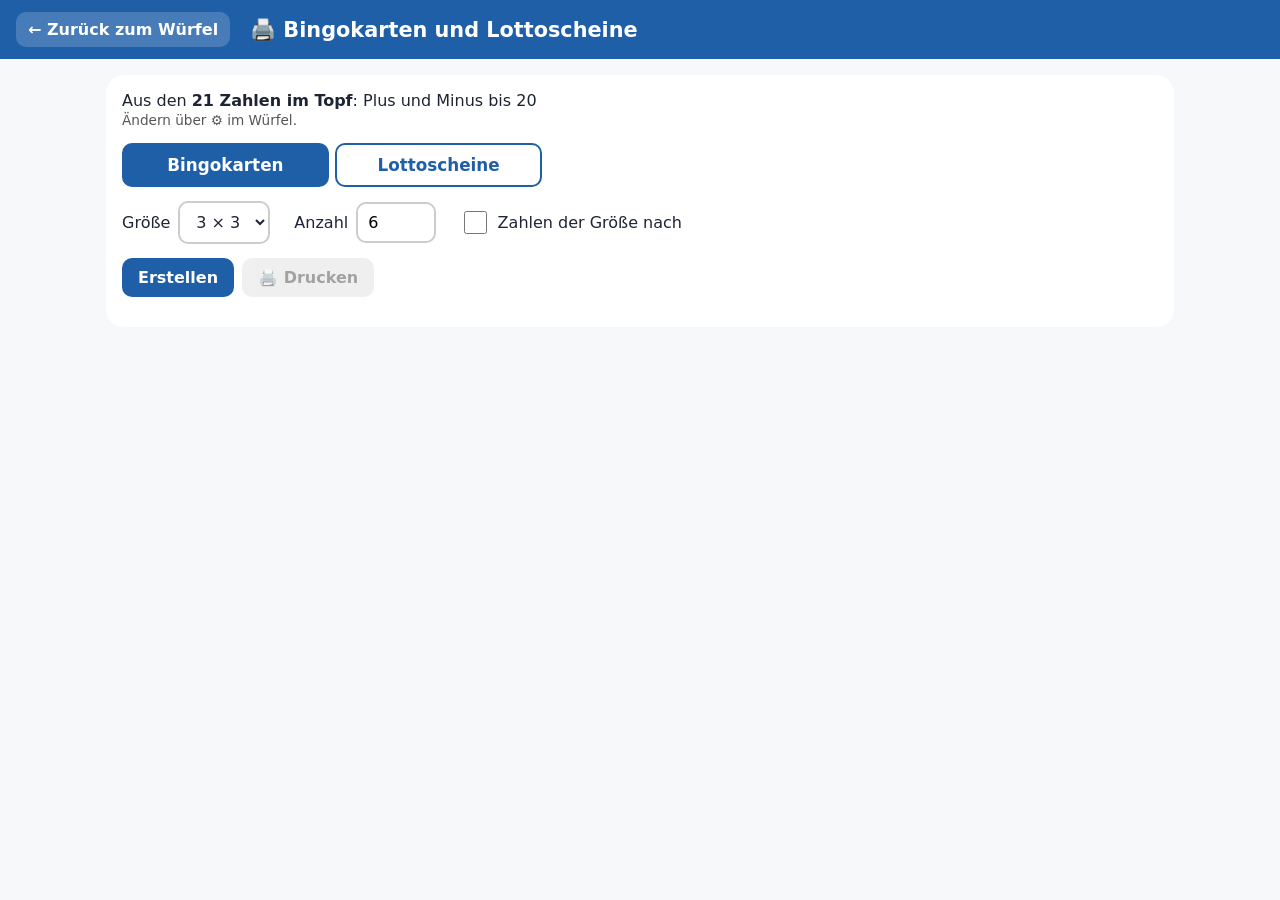
==== druck.html @ 402330cf "Vollbild nur über Knöpfe (auch auf der Tafel); Punktebild und Ergebnis auf der Tafel antippen; Aufga" ====
<!doctype html>
<html lang="de">
<head>
  <meta charset="utf-8">
  <meta name="viewport" content="width=device-width, initial-scale=1">
  <meta name="theme-color" content="#1f5fa8">
  <title>Mathe-Bingo · Ausdrucke</title>
  <link rel="manifest" href="manifest.webmanifest">
  <link rel="apple-touch-icon" href="icons/icon-180.png">
  <link rel="stylesheet" href="style.css?v=17">
</head>
<body class="page">
  <header class="top no-print">
    <a class="back" href="./">← Zurück zum Würfel</a>
    <h1>🖨️ Bingokarten und Lottoscheine</h1>
  </header>

  <main>
    <section class="panel no-print">
      <p class="info" id="printInfo"></p>
      <div class="seg" id="printKind">
        <button data-kind="bingo" class="on">Bingokarten</button>
        <button data-kind="lotto">Lottoscheine</button>
      </div>
      <div class="controls">
        <label class="bingo-only">Größe
          <select id="cardSize">
            <option value="2">2 × 2</option>
            <option value="3" selected>3 × 3</option>
            <option value="4">4 × 4</option>
            <option value="5">5 × 5</option>
          </select>
        </label>
        <label>Anzahl <input id="cardCount" type="number" min="1" max="40" value="6"></label>
        <label class="check bingo-only"><input id="cardSorted" type="checkbox"> Zahlen der Größe nach</label>
      </div>
      <div class="btnrow">
        <button id="cardGen" class="sbtn">Erstellen</button>
        <button id="cardPrint" class="sbtn light" disabled>🖨️ Drucken</button>
      </div>
      <p class="tiny" id="cardStatus"></p>
    </section>

    <div id="cards" class="cards"></div>
  </main>

  <script src="core.js?v=22"></script>
  <script src="druck.js?v=17"></script>
</body>
</html>
---- style.css ----
/* Andika: Leselern-Schrift von SIL (OFL), wie im ABC-Bingo */
@font-face {
  font-family: "Andika"; font-weight: 400; font-display: block;
  src: url("fonts/andika-latin-400.woff2") format("woff2");
}
@font-face {
  font-family: "Andika"; font-weight: 700; font-display: block;
  src: url("fonts/andika-latin-700.woff2") format("woff2");
}

/* Mathe ist blau: Berühren-Bildschirm hell, Aufgaben-Bildschirm dunkel */
:root {
  --blue: #1f5fa8;
  --blue-dark: #123a6b;
  --yellow: #f0c020;
  --panel: #f6f8fa;
  --text: #1d2433;
  --muted: #555;
}

*, *::before, *::after { box-sizing: border-box; }
html, body { margin: 0; font-family: system-ui, -apple-system, "Segoe UI", sans-serif; color: var(--text); }
button, input, select { font: inherit; }
button { cursor: pointer; }
button:disabled { opacity: 0.45; cursor: not-allowed; }
button:focus-visible, input:focus-visible, select:focus-visible, a:focus-visible { outline: 3px solid var(--yellow); outline-offset: 2px; }
[hidden] { display: none !important; }

.schrift { font-family: "Andika", system-ui, sans-serif; font-weight: 700; }

/* ---------- Spiel ---------- */
body.game {
  width: 100%; height: 100%;
  overflow: hidden;
  -webkit-user-select: none; user-select: none;
  touch-action: manipulation;
  overscroll-behavior: none;
}
.screen {
  position: fixed; inset: 0;
  display: flex; flex-direction: column;
  align-items: center; justify-content: center;
}

#screenTouch { background: var(--blue); color: #fff; }
#screenTouch h1 {
  font-size: clamp(2.8rem, 11vw, 7rem);
  font-weight: 900; text-align: center; padding: 1rem; margin: 0;
  pointer-events: none;
}
#screenTouch p {
  color: rgba(255, 255, 255, 0.75);
  font-size: clamp(1rem, 3.5vw, 2rem);
  margin: 1rem 0 0; text-align: center; padding: 0 1rem;
  pointer-events: none;
}
#screenTouch .touch-count {
  position: absolute; top: calc(1.2rem + env(safe-area-inset-top)); left: 0; right: 0;
  margin: 0; font-size: clamp(0.9rem, 2.8vw, 1.4rem);
}
#btnTouch {
  position: absolute; inset: 0;
  background: transparent; border: none;
  -webkit-tap-highlight-color: transparent;
}

/* Obere Hälfte: Aufgabe (unten bündig), untere Hälfte: Punktebild und Ergebnis.
   Feste Aufteilung wie auf der Tafel, damit die Aufgabe beim Aufdecken stehen bleibt.
   Sind Punktebild und Ergebnis beide aus, steht die Aufgabe in der Mitte. */
#screenTask {
  background: var(--blue-dark); color: #fff; padding: 1rem 1rem 8rem; cursor: pointer;
  display: grid; grid-template-rows: 1fr 1fr; justify-items: center;
}
#screenTask .task { align-self: end; padding-bottom: 3vh; }
#taskExtras {
  align-self: stretch; align-content: flex-start; min-height: 0; max-width: 100%; overflow: hidden;
  display: flex; flex-wrap: wrap; justify-content: center; align-items: center;
  gap: 2vh 5vw; padding-top: 3vh;
}
#screenTask.noextras { grid-template-rows: 1fr; }
#screenTask.noextras .task { align-self: center; padding-bottom: 0; }
#screenTask.noextras #taskExtras { display: none; }
#screenTask .task {
  font-size: min(22vw, 40vh);
  line-height: 1;
  display: flex; align-items: center; gap: 0.18em;
  white-space: nowrap;
  font-variant-numeric: tabular-nums;
  pointer-events: none;
  transition: opacity 0.1s;
}
#screenTask .task.rolling { opacity: 0.2; }
#screenTask .op { color: var(--yellow); }
#screenTask .op.mul { font-size: 1.05em; line-height: 0.5; }

/* Ergebnis-Knopf mittig unter dem Punktebild */
.result-btn {
  padding: 14px 30px; border-radius: 16px;
  border: 3px solid rgba(255, 255, 255, 0.6); background: rgba(255, 255, 255, 0.12);
  color: #fff; font-weight: 800; font-size: clamp(1.1rem, 3vw, 1.6rem);
  -webkit-tap-highlight-color: transparent;
}
.result { font-size: min(12vw, 20vh); line-height: 1; color: var(--yellow); pointer-events: none; }

#screenDone {
  background: var(--blue-dark); color: #fff;
  font-size: clamp(1.6rem, 6vw, 3.2rem); font-weight: 900;
  text-align: center; padding: 2rem;
}
#screenDone span { font-size: 0.55em; font-weight: 400; margin-top: 1rem; }

#btnWeiter {
  position: fixed;
  right: calc(1rem + env(safe-area-inset-right)); bottom: calc(1rem + env(safe-area-inset-bottom));
  width: clamp(80px, 18vw, 110px); height: clamp(80px, 18vw, 110px);
  border-radius: 20px;
  background: linear-gradient(180deg, #3a86e0, #174a86);
  color: #fff; border: 4px solid #fff;
  font-weight: 900; font-size: clamp(0.95rem, 2.5vw, 1.2rem);
  box-shadow: 0 10px 28px rgba(0, 0, 0, 0.4);
  z-index: 60;
  -webkit-tap-highlight-color: transparent;
}

#btnGear {
  position: fixed;
  left: calc(1rem + env(safe-area-inset-left)); bottom: calc(1rem + env(safe-area-inset-bottom));
  width: clamp(64px, 14vw, 84px); height: clamp(64px, 14vw, 84px);
  border-radius: 16px; background: rgba(0, 0, 0, 0.3);
  color: #fff; border: 3px solid rgba(255, 255, 255, 0.3);
  font-size: clamp(1.4rem, 4vw, 2rem);
  z-index: 60;
  -webkit-tap-highlight-color: transparent;
}

#repeatHint {
  position: fixed; bottom: 7rem; left: 50%;
  transform: translateX(-50%);
  background: rgba(0, 0, 0, 0.6); color: #fff;
  font-size: 1rem; font-weight: 700;
  padding: 0.4rem 1rem; border-radius: 20px;
  opacity: 0; transition: opacity 0.2s;
  pointer-events: none; z-index: 55;
}
#repeatHint.show { opacity: 1; }

#confetti { position: fixed; inset: 0; pointer-events: none; z-index: 58; }

/* Punktebilder */
.dots { display: flex; flex-wrap: wrap; justify-content: center; align-items: center; gap: 2.5vmin; pointer-events: none; }
.dots:empty { display: none; }
.dots .sign { font-size: 5vmin; font-weight: 800; color: var(--yellow); }
.frames { display: flex; flex-wrap: wrap; gap: 1.5vmin; justify-content: center; }
.frame {
  --d: clamp(16px, 3.6vmin, 38px);
  display: grid;
  grid-template-columns: repeat(5, var(--d));
  gap: calc(var(--d) / 4);
  padding: calc(var(--d) / 4);
  border: 2px solid rgba(255, 255, 255, 0.45);
  border-radius: 10px;
}
.frame .dot { width: var(--d); height: var(--d); }
.dot { border-radius: 50%; border: 2px solid rgba(255, 255, 255, 0.35); }
.dot.on { background: #fff; border-color: #fff; }
.b .dot.on { background: var(--yellow); border-color: var(--yellow); }
.dot.gone { background: transparent; border: 2px dashed rgba(255, 255, 255, 0.7); position: relative; }
.dot.gone::after {
  content: "";
  position: absolute; left: -3px; right: -3px; top: 50%;
  border-top: 3px solid var(--yellow);
  transform: rotate(-45deg);
}
.array { --d: clamp(12px, 2.8vmin, 30px); display: grid; gap: calc(var(--d) / 4); }
.array .dot { width: var(--d); height: var(--d); }
.array .dot.col5 { margin-right: calc(var(--d) / 2); }
.array .dot.row5 { margin-bottom: calc(var(--d) / 2); }

/* ---------- Einstellungen (aufgebaut wie im ABC-Bingo) ---------- */
#drawer {
  position: fixed; inset: 0; background: rgba(0, 0, 0, 0.5);
  z-index: 70; display: flex; align-items: flex-end;
}
#drawerInner {
  width: 100%; max-width: 760px; margin: 0 auto; background: #eef1f4;
  border-radius: 22px 22px 0 0;
  display: flex; flex-direction: column;
  height: min(88vh, 900px);
}
#drawerHead {
  display: flex; align-items: center; justify-content: space-between; gap: 1rem;
  padding: 1rem 1.2rem 0.6rem;
}
#drawerHead h2 { font-size: 1.3rem; font-weight: 800; margin: 0; }
#btnCloseDrawer, #btnCloseGuide {
  padding: 10px 18px; border-radius: 12px; border: none;
  background: var(--blue); color: #fff; font-weight: 700;
}
#drawerTabs {
  display: grid; grid-template-columns: repeat(5, 1fr); gap: 0.3rem;
  margin: 0 1.2rem; padding: 0.3rem; border-radius: 14px; background: #dde2e7;
}
#drawerTabs button {
  position: relative;
  padding: 0.6rem 0.2rem; border: none; border-radius: 11px;
  background: transparent; color: #333; font-size: 0.95rem; font-weight: 700;
}
#drawerTabs button .ico { display: block; font-size: 1.3rem; line-height: 1.2; }
#drawerTabs button.on { background: #fff; box-shadow: 0 1px 4px rgba(0, 0, 0, 0.15); }
#drawerBody {
  flex: 1; overflow-y: auto; -webkit-overflow-scrolling: touch;
  padding: 1rem 1.2rem calc(2rem + env(safe-area-inset-bottom));
}
#drawerBody section { display: flex; flex-direction: column; gap: 0.9rem; }
.scard {
  background: #fff; border-radius: 16px; padding: 1rem;
  display: flex; flex-direction: column; gap: 0.6rem;
}
.scard h3 { font-size: 1.05rem; font-weight: 800; margin: 0; display: flex; align-items: center; justify-content: space-between; gap: 0.5rem; }
.scard h3 .tiny { font-weight: 400; }
.setrow {
  display: flex; align-items: center; justify-content: space-between; gap: 0.8rem; flex-wrap: wrap;
  padding: 0.3rem 0;
}
.setrow.col { flex-direction: column; flex-wrap: nowrap; align-items: stretch; }
.setrow.col > * { flex: none; }
.setrow .full { flex-basis: 100%; }
.setrow + .setrow { border-top: 1px solid #eee; padding-top: 0.8rem; }
.lbl { font-weight: 700; font-size: 1rem; }
.lbl .tiny { font-weight: 400; margin-left: 0.3em; }
.setrow .seg { flex: 0 1 26rem; min-width: 0; }
.setrow .ctl { display: flex; align-items: center; gap: 0.6rem; flex: 0 1 26rem; }
.setrow input[type="range"] { flex: 1; min-width: 0; }
.ctl.vol .tiny { min-width: 3em; text-align: right; }
.switch { display: flex; align-items: center; justify-content: space-between; gap: 1rem; width: 100%; cursor: pointer; }
.switch input {
  appearance: none; -webkit-appearance: none; flex: none; margin: 0;
  width: 3.2rem; height: 1.9rem; border-radius: 1rem; background: #ccc;
  position: relative; cursor: pointer; transition: background 0.15s;
}
.switch input::after {
  content: ""; position: absolute; top: 0.2rem; left: 0.2rem;
  width: 1.5rem; height: 1.5rem; border-radius: 50%; background: #fff;
  box-shadow: 0 1px 3px rgba(0, 0, 0, 0.3); transition: transform 0.15s;
}
.switch input:checked { background: var(--blue); }
.switch input:checked::after { transform: translateX(1.3rem); }
.tiny { font-size: 0.85rem; color: var(--muted); margin: 0; }
.btnrow { display: flex; flex-wrap: wrap; gap: 0.5rem; align-items: center; }
select { padding: 9px 12px; border-radius: 10px; border: 2px solid #ccc; background: #fff; color: var(--text); max-width: 100%; }

.sbtn {
  display: inline-block;
  padding: 10px 16px; border-radius: 10px; border: none;
  background: var(--blue); color: #fff; font-weight: 700;
  text-decoration: none; align-self: flex-start;
}
.sbtn.light { background: #ddd; color: #333; }
.sbtn.dark { background: var(--blue-dark); color: #fff; }

.seg { display: flex; gap: 0.4rem; }
.seg button {
  flex: 1; padding: 10px 0; border-radius: 10px;
  border: 2px solid var(--blue); background: #fff; color: var(--blue); font-size: 1.3rem;
}
.seg button.on { background: var(--blue); color: #fff; }
.seg.words button { font-size: 1rem; font-weight: 700; padding: 10px 4px; }

.toggle-grid { display: grid; grid-template-columns: repeat(auto-fill, minmax(2.8rem, 1fr)); gap: 0.4rem; }
.toggle-grid button {
  height: 2.8rem; border-radius: 10px; border: 2px solid var(--blue);
  background: var(--blue); color: #fff; font-size: 1.25rem; padding: 0;
}
.toggle-grid button.off { background: #fff; color: #aaa; border-color: #ccc; text-decoration: line-through; }
#rowGrid { grid-template-columns: repeat(auto-fill, minmax(3.4rem, 1fr)); }
.sound-list { display: grid; grid-template-columns: repeat(3, 1fr); gap: 0.4rem; }
.sound-list button {
  padding: 12px 10px; border-radius: 12px; border: 2px solid var(--blue);
  background: #fff; color: var(--blue); font-size: 1rem; font-weight: 700; text-align: left;
}
.sound-list button.on { background: var(--blue); color: #fff; }

#drawnTasks { display: flex; flex-wrap: wrap; gap: 0.4rem; min-height: 2.4rem; }
.chip {
  background: var(--blue); color: #fff;
  height: 2.4rem; padding: 0 0.6rem; border-radius: 10px;
  display: inline-flex; align-items: center; gap: 0.35em;
  font-size: 1.15rem;
}
.chip small { font-size: 0.72em; opacity: 0.85; font-weight: 400; }
.chip.last { box-shadow: 0 0 0 3px var(--yellow); }
#colorRow { display: flex; flex-wrap: wrap; gap: 0.5rem; }
#colorRow button {
  width: 3rem; height: 3rem; border-radius: 50%; cursor: pointer;
  border: 4px solid #fff; box-shadow: 0 0 0 2px #ccc;
}
#colorRow button.on { box-shadow: 0 0 0 4px var(--text); }
.drawn-empty { font-size: 0.85rem; color: #999; align-self: center; }

#keyInfo:empty { display: none; }

/* Anleitung (aus README.md) über dem Menü */
#guide {
  position: fixed; inset: 0; z-index: 210; background: rgba(0, 0, 0, 0.5);
  display: flex; align-items: center; justify-content: center;
  padding: calc(0.8rem + env(safe-area-inset-top)) 0.8rem calc(0.8rem + env(safe-area-inset-bottom));
}
#guideInner {
  width: 100%; max-width: 760px; height: 100%; background: #fff; border-radius: 18px;
  display: flex; flex-direction: column; overflow: hidden;
}
#guideHead {
  display: flex; align-items: center; justify-content: space-between; gap: 1rem;
  padding: 0.8rem 1rem; border-bottom: 1px solid #e3e6ea;
}
#guideHead h2 { font-size: 1.3rem; font-weight: 800; margin: 0; }
#guideBody {
  flex: 1; overflow-y: auto; -webkit-overflow-scrolling: touch;
  padding: 0.4rem 1.2rem 2rem; font-size: 1.02rem; line-height: 1.5; color: #222;
  user-select: text; -webkit-user-select: text;
}
#guideBody h1 { display: none; }
#guideBody h2 { font-size: 1.25rem; font-weight: 800; margin: 1.4rem 0 0.4rem; }
#guideBody h3 { font-size: 1.08rem; font-weight: 800; margin: 1.1rem 0 0.3rem; }
#guideBody p, #guideBody ul, #guideBody ol, #guideBody table, #guideBody pre { margin: 0.5rem 0; }
#guideBody ul, #guideBody ol { padding-left: 1.4rem; }
#guideBody li { margin: 0.2rem 0; }
#guideBody table { border-collapse: collapse; width: 100%; font-size: 0.95rem; }
#guideBody th, #guideBody td { border: 1px solid #dde1e6; padding: 0.4rem 0.5rem; text-align: left; vertical-align: top; }
#guideBody th { background: #f3f5f7; }
#guideBody code { background: #f0f2f4; border-radius: 4px; padding: 0 0.25em; font-size: 0.92em; }
#guideBody pre { background: #f0f2f4; border-radius: 8px; padding: 0.6rem 0.8rem; overflow-x: auto; }
#guideBody pre code { padding: 0; }
#guideBody a { color: var(--blue); }

/* Sperrzeit ohne „Weiter“: Balken bleibt voll, solange vorgelesen wird, und läuft dann ab */
#lockBar {
  position: fixed; left: 0; bottom: 0; height: 8px; width: 100%;
  background: rgba(255, 255, 255, 0.75); z-index: 65; pointer-events: none;
  transform-origin: left; transform: scaleX(0);
}
#lockBar.run { animation: lockrun linear both; }
@keyframes lockrun { from { transform: scaleX(1); } to { transform: scaleX(0); } }
#btnLearn.learning { background: var(--yellow); border-color: #b08a00; color: #333; }

/* Mehrere iPads */
#tabDot, #syncDot { border-radius: 50%; background: #f0a020; }
#tabDot { position: absolute; top: 0.45rem; right: 0.5rem; width: 10px; height: 10px; }
#syncDot {
  position: fixed; top: calc(1rem + env(safe-area-inset-top)); right: calc(1rem + env(safe-area-inset-right));
  width: 14px; height: 14px; border: 2px solid rgba(255, 255, 255, 0.8);
  pointer-events: none; z-index: 70;
}
#tabDot.on, #syncDot.on { background: #3ddc5a; }
#codeBig {
  font-size: 1.8rem; font-weight: 800; letter-spacing: 0.12em; text-align: center;
  padding: 0.5rem; border-radius: 12px; background: #f6f8fa; user-select: text; -webkit-user-select: text;
}
.bigbtn { width: 100%; padding: 14px 16px; font-size: 1.05rem; }
#joinInput {
  flex: 1; min-width: 10rem; padding: 10px 12px; border-radius: 10px;
  border: 2px solid #ccc; font-size: 1.1rem; letter-spacing: 0.08em;
  -webkit-user-select: text; user-select: text;
}
#joinError { color: #b22222; }
#boardLink { word-break: break-all; user-select: text; -webkit-user-select: text; }
.qr-box { display: flex; flex-direction: column; align-items: center; gap: 0.4rem; }
.qr { width: min(260px, 70vw); background: #fff; padding: 6px; border-radius: 10px; }
.qr svg { display: block; width: 100%; height: auto; }

/* Tafel-Ansicht für Beamer und Smartboard */
#screenBoard {
  background: #1d2433; color: #fff; justify-content: flex-start;
  padding: calc(1.2rem + env(safe-area-inset-top)) 1rem 7rem;
}
#btnBoardFs {
  position: fixed;
  right: calc(1rem + env(safe-area-inset-right)); bottom: calc(1rem + env(safe-area-inset-bottom));
  height: clamp(64px, 14vw, 84px); padding: 0 1.2rem;
  border-radius: 16px; background: rgba(0, 0, 0, 0.3);
  color: #fff; border: 3px solid rgba(255, 255, 255, 0.3);
  font-weight: 800; font-size: clamp(1rem, 2.4vw, 1.3rem);
  z-index: 60;
  -webkit-tap-highlight-color: transparent;
}
#boardCount { font-size: clamp(1rem, 2.4vw, 1.8rem); opacity: 0.8; align-self: flex-start; }
/* Obere Hälfte: Aufgabe (unten bündig), untere Hälfte: Punktebild und Ergebnis.
   Feste Aufteilung, damit die Aufgabe beim Aufdecken stehen bleibt. */
#boardMain { flex: 1; min-height: 0; width: 100%; display: grid; grid-template-rows: 1fr 1fr; }
#boardExtras {
  align-self: stretch; align-content: flex-start; min-height: 0; overflow: hidden;
  display: flex; flex-wrap: wrap; justify-content: center; align-items: center;
  gap: 2vh 5vw; padding-top: 4vh;
}
#boardExtras .dots, #boardExtras .result { pointer-events: auto; cursor: pointer; }
#boardExtras .frame { --d: clamp(10px, 2.6vmin, 30px); }
#boardExtras .array { --d: clamp(7px, 1.9vmin, 22px); }
#boardResult { font-size: min(11vw, 17vh); }
#boardLast {
  align-self: end; display: flex; align-items: center; justify-content: center;
  font-size: min(14vw, 26vh); line-height: 1; white-space: nowrap;
}
#boardLast > span {
  display: flex; align-items: center; gap: 0.18em;
  border-radius: 0.12em; padding: 0.04em 0.2em;
}
#boardLast .op { color: var(--yellow); }
#boardLast .op.mul { font-size: 1.05em; line-height: 0.5; }
#boardLast.pop { animation: pop 0.5s ease-out; }
@keyframes pop { from { transform: scale(0.6); opacity: 0; } to { transform: scale(1); opacity: 1; } }
#boardList { display: flex; flex-wrap: wrap; justify-content: center; gap: 0.6rem; max-width: 100%; }
#boardList div {
  background: rgba(255, 255, 255, 0.15); border-radius: 12px;
  padding: 0.2rem 0.6rem; font-size: clamp(1.3rem, 3vw, 2.4rem); white-space: nowrap;
}
#boardList div.last { box-shadow: 0 0 0 4px var(--yellow); }

@media (max-width: 520px) {
  #colorRow { gap: 0.4rem; }
  #colorRow button { width: 2.5rem; height: 2.5rem; border-width: 3px; }
  #drawerTabs button { font-size: 0.7rem; }
  .setrow .seg, .setrow .ctl { flex-basis: 100%; }
  .sound-list { grid-template-columns: repeat(2, 1fr); }
  #keySeg { display: grid; grid-template-columns: repeat(2, 1fr); }
  .scard h3 { flex-wrap: wrap; }
}

dialog {
  border: none; border-radius: 20px; padding: 20px;
  max-width: min(460px, calc(100vw - 32px));
  color: var(--text);
}
dialog::backdrop { background: rgb(0 0 0 / 0.5); }
dialog p { margin: 0 0 16px; font-size: 1.1rem; }
.dlg-actions { display: flex; flex-wrap: wrap; justify-content: flex-end; gap: 10px; }

/* ---------- Druckseite ---------- */
body.page { background: var(--panel); }
.top {
  display: flex; flex-wrap: wrap; align-items: center; gap: 8px 20px;
  padding: 12px 16px; background: var(--blue); color: #fff;
}
.top h1 { font-size: 1.3rem; font-weight: 900; margin: 0; }
.top .back { color: #fff; font-weight: 700; text-decoration: none; padding: 8px 12px; border-radius: 10px; background: rgba(255, 255, 255, 0.18); }
main { max-width: 1100px; margin: 0 auto; padding: 16px; }
.panel { background: #fff; border-radius: 18px; padding: 16px; display: flex; flex-direction: column; gap: 14px; margin-bottom: 20px; }
.panel .info { margin: 0; }
.panel .seg { max-width: 420px; }
.panel .seg button { font-size: 1.05rem; font-weight: 700; }
.controls { display: flex; flex-wrap: wrap; gap: 12px 24px; align-items: center; }
.controls label { display: flex; align-items: center; gap: 8px; }
.check { display: flex; align-items: center; gap: 0.5rem; }
.check input { width: 1.4rem; height: 1.4rem; flex: none; }
.controls input[type="number"] { width: 5em; padding: 9px 10px; border-radius: 10px; border: 2px solid #ccc; }

.cards { display: grid; grid-template-columns: repeat(auto-fill, minmax(300px, 1fr)); gap: 20px; }
.bingo-card { container-type: inline-size; background: #fff; color: #111; border: 3px solid #222; border-radius: 14px; padding: 14px; break-inside: avoid; }
.bingo-card .title { font-weight: 800; font-size: 1.2rem; text-align: center; }
.bingo-card .sub { text-align: center; font-size: 0.9rem; color: #555; margin-bottom: 8px; }
.card-grid { display: grid; grid-template-columns: repeat(var(--n), 1fr); border: 2px solid #222; }
.card-grid div {
  aspect-ratio: 1;
  display: flex; align-items: center; justify-content: center;
  border: 1px solid #222;
  font-size: calc(8.5rem / var(--n));
  font-size: calc(46cqw / var(--n)); /* passt sich der Kästchengröße an */
  line-height: 1;
}

.cards.lotto { grid-template-columns: 1fr; gap: 16px; }
.lotto-sheet { container-type: inline-size; background: #fff; color: #111; border: 3px solid #222; padding: 2.4cqw 3cqw 3cqw; break-inside: avoid; }
.lotto-head { display: flex; flex-wrap: wrap; align-items: baseline; justify-content: space-between; gap: 4px 16px; margin-bottom: 2cqw; }
.lotto-title { font-weight: 800; font-size: max(1.1rem, 3.4cqw); }
.lotto-title .line { display: inline-block; width: 18em; max-width: 45cqw; border-bottom: 2px solid #222; height: 1em; vertical-align: baseline; }
.lotto-sub { font-size: max(0.75rem, 1.7cqw); color: #555; }
.lotto-grid { display: grid; grid-template-columns: repeat(var(--cols), 1fr); gap: 1.4cqw; }
.lotto-grid div {
  aspect-ratio: 1.45;
  display: flex; align-items: center; justify-content: center;
  border: 2px solid #222;
  font-size: calc(40cqw / var(--cols));
  line-height: 1;
}

@media print {
  @page { margin: 12mm; }
  body.page { background: #fff; }
  .no-print { display: none !important; }
  main { padding: 0; max-width: none; }
  .cards { grid-template-columns: 1fr 1fr; gap: 12mm; }
  .cards.lotto { grid-template-columns: 1fr; gap: 5mm; }
}
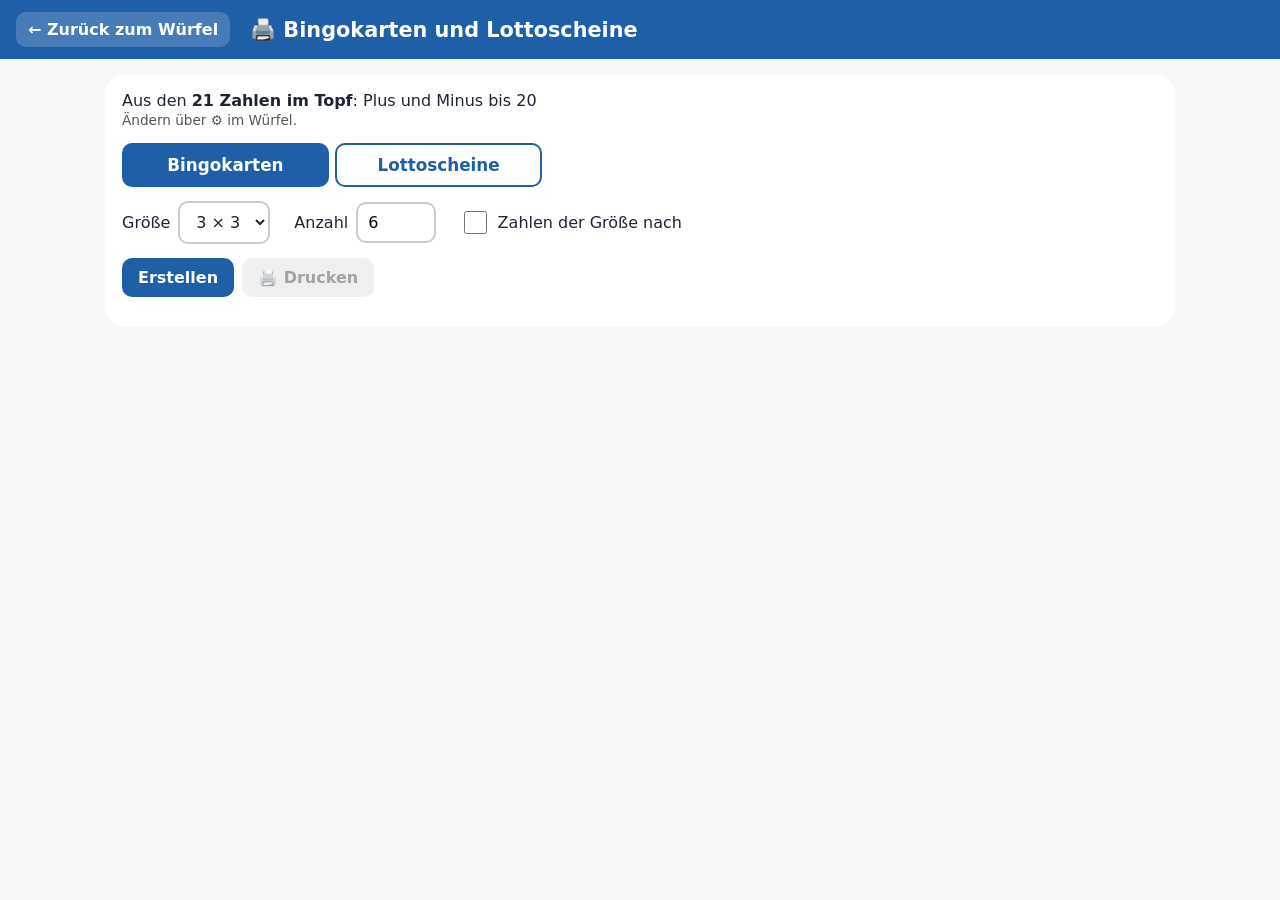
==== commit f1875cbd: "Tafel-Fernbedienung (Punktebild, Ergebnis, alle Ergebnisse) und eigener Reiter für den Taster Co-Aut" ====
--- a/druck.html
+++ b/druck.html
@@ -44,7 +44,7 @@
     <div id="cards" class="cards"></div>
   </main>
 
-  <script src="core.js?v=22"></script>
+  <script src="core.js?v=26"></script>
   <script src="druck.js?v=17"></script>
 </body>
 </html>
--- a/style.css
+++ b/style.css
@@ -150,9 +150,10 @@
 .dots { display: flex; flex-wrap: wrap; justify-content: center; align-items: center; gap: 2.5vmin; pointer-events: none; }
 .dots:empty { display: none; }
 .dots .sign { font-size: 5vmin; font-weight: 800; color: var(--yellow); }
+.ds { display: contents; }
 .frames { display: flex; flex-wrap: wrap; gap: 1.5vmin; justify-content: center; }
 .frame {
-  --d: clamp(16px, 3.6vmin, 38px);
+  --d: calc(clamp(16px, 3.6vmin, 38px) * var(--k, 1));
   display: grid;
   grid-template-columns: repeat(5, var(--d));
   gap: calc(var(--d) / 4);
@@ -197,13 +198,13 @@
   background: var(--blue); color: #fff; font-weight: 700;
 }
 #drawerTabs {
-  display: grid; grid-template-columns: repeat(5, 1fr); gap: 0.3rem;
+  display: grid; grid-template-columns: repeat(6, 1fr); gap: 0.2rem;
   margin: 0 1.2rem; padding: 0.3rem; border-radius: 14px; background: #dde2e7;
 }
 #drawerTabs button {
   position: relative;
-  padding: 0.6rem 0.2rem; border: none; border-radius: 11px;
-  background: transparent; color: #333; font-size: 0.95rem; font-weight: 700;
+  padding: 0.6rem 0.1rem; border: none; border-radius: 11px;
+  background: transparent; color: #333; font-size: 0.85rem; font-weight: 700;
 }
 #drawerTabs button .ico { display: block; font-size: 1.3rem; line-height: 1.2; }
 #drawerTabs button.on { background: #fff; box-shadow: 0 1px 4px rgba(0, 0, 0, 0.15); }
@@ -375,14 +376,30 @@
 }
 #btnBoardFs {
   position: fixed;
-  right: calc(1rem + env(safe-area-inset-right)); bottom: calc(1rem + env(safe-area-inset-bottom));
-  height: clamp(64px, 14vw, 84px); padding: 0 1.2rem;
-  border-radius: 16px; background: rgba(0, 0, 0, 0.3);
-  color: #fff; border: 3px solid rgba(255, 255, 255, 0.3);
-  font-weight: 800; font-size: clamp(1rem, 2.4vw, 1.3rem);
+  right: calc(0.8rem + env(safe-area-inset-right)); bottom: calc(0.8rem + env(safe-area-inset-bottom));
+  width: clamp(44px, 8vw, 56px); height: clamp(44px, 8vw, 56px); padding: 0;
+  display: flex; align-items: center; justify-content: center;
+  border-radius: 12px; background: rgba(0, 0, 0, 0.25);
+  color: rgba(255, 255, 255, 0.85); border: 2px solid rgba(255, 255, 255, 0.3);
   z-index: 60;
   -webkit-tap-highlight-color: transparent;
 }
+/* Vollbild ein/aus oben links auf dem iPad: klein und unauffällig, damit Kinder ihn nicht für das Würfeln halten */
+#btnFs {
+  position: fixed;
+  left: calc(0.8rem + env(safe-area-inset-left)); top: calc(0.8rem + env(safe-area-inset-top));
+  width: clamp(44px, 8vw, 56px); height: clamp(44px, 8vw, 56px); padding: 0;
+  display: flex; align-items: center; justify-content: center;
+  border-radius: 12px; background: rgba(0, 0, 0, 0.25);
+  color: rgba(255, 255, 255, 0.85); border: 2px solid rgba(255, 255, 255, 0.3);
+  z-index: 60;
+  -webkit-tap-highlight-color: transparent;
+}
+#btnFs svg, #btnBoardFs svg {
+  width: 1.4em; height: 1.4em; flex: none;
+  fill: none; stroke: currentColor; stroke-width: 2.4; stroke-linecap: round; stroke-linejoin: round;
+}
+#btnFs svg, #btnBoardFs svg { width: 60%; height: 60%; }
 #boardCount { font-size: clamp(1rem, 2.4vw, 1.8rem); opacity: 0.8; align-self: flex-start; }
 /* Obere Hälfte: Aufgabe (unten bündig), untere Hälfte: Punktebild und Ergebnis.
    Feste Aufteilung, damit die Aufgabe beim Aufdecken stehen bleibt. */
@@ -393,9 +410,43 @@
   gap: 2vh 5vw; padding-top: 4vh;
 }
 #boardExtras .dots, #boardExtras .result { pointer-events: auto; cursor: pointer; }
-#boardExtras .frame { --d: clamp(10px, 2.6vmin, 30px); }
+#boardExtras .frame { --d: calc(clamp(10px, 2.6vmin, 30px) * var(--k, 1)); }
 #boardExtras .array { --d: clamp(7px, 1.9vmin, 22px); }
-#boardResult { font-size: min(11vw, 17vh); }
+/* Ergebnis als großes Pop-up über der Tafel */
+#resultPop {
+  position: fixed; inset: 0; z-index: 65; background: rgba(0, 0, 0, 0.6);
+  display: flex; align-items: center; justify-content: center; cursor: pointer;
+}
+#resultPop[hidden] { display: none; }
+.pop-box {
+  display: flex; flex-direction: column; align-items: center; justify-content: center; gap: 0.1em;
+  width: min(92vw, 1100px); min-height: min(80vh, 640px); padding: 3vh 3vw; border-radius: 40px;
+  font-size: min(10vw, 17vh); line-height: 1; box-shadow: 0 0 0 6px rgba(255, 255, 255, 0.35);
+}
+.pop-task { display: flex; align-items: center; gap: 0.18em; font-size: 0.6em; opacity: 0.85; }
+.pop-task .op { color: var(--yellow); }
+.pop-res { font-size: 2.3em; font-weight: 800; color: var(--yellow); }
+#dotsPop {
+  position: fixed; inset: 0; z-index: 64; background: rgba(0, 0, 0, 0.6);
+  display: flex; align-items: center; justify-content: center; cursor: pointer;
+}
+#dotsPop[hidden] { display: none; }
+#dotsPop .pop-box { gap: 3vh; font-size: min(8vw, 13vh); }
+#dotsPop .dots { gap: 3vmin; }
+#dotsPop .frame { --d: calc(clamp(16px, 5vmin, 56px) * var(--k, 1)); }
+#dotsPop .array { --d: clamp(12px, 3.6vmin, 40px); }
+#dotsPop .result-btn { font-size: clamp(1.2rem, 3vw, 2rem); padding: 0.7em 1.6em; background: rgba(255, 255, 255, 0.2); }
+/* „Alle Ergebnisse“: klein, rechts neben dem Zahnrad */
+#btnBoardList {
+  position: fixed; z-index: 60;
+  left: calc(1rem + env(safe-area-inset-left) + clamp(64px, 14vw, 84px) + 0.6rem);
+  bottom: calc(1rem + env(safe-area-inset-bottom) + (clamp(64px, 14vw, 84px) - clamp(44px, 8vw, 56px)) / 2);
+  height: clamp(44px, 8vw, 56px); padding: 0 1rem; border-radius: 12px;
+  background: rgba(0, 0, 0, 0.25); color: rgba(255, 255, 255, 0.85);
+  border: 2px solid rgba(255, 255, 255, 0.3); font-weight: 700; font-size: clamp(0.85rem, 2vw, 1rem);
+  -webkit-tap-highlight-color: transparent;
+}
+#btnBoardList[hidden] { display: none; }
 #boardLast {
   align-self: end; display: flex; align-items: center; justify-content: center;
   font-size: min(14vw, 26vh); line-height: 1; white-space: nowrap;
@@ -408,17 +459,20 @@
 #boardLast .op.mul { font-size: 1.05em; line-height: 0.5; }
 #boardLast.pop { animation: pop 0.5s ease-out; }
 @keyframes pop { from { transform: scale(0.6); opacity: 0; } to { transform: scale(1); opacity: 1; } }
-#boardList { display: flex; flex-wrap: wrap; justify-content: center; gap: 0.6rem; max-width: 100%; }
+#boardList[hidden] { display: none; }
+#boardList { cursor: pointer; display: flex; flex-wrap: wrap; justify-content: center; gap: 0.6rem; max-width: 100%; }
 #boardList div {
   background: rgba(255, 255, 255, 0.15); border-radius: 12px;
   padding: 0.2rem 0.6rem; font-size: clamp(1.3rem, 3vw, 2.4rem); white-space: nowrap;
 }
+#boardList.many div { font-size: clamp(1rem, 2.1vw, 1.7rem); padding: 0.1rem 0.45rem; }
+#boardList.many { gap: 0.4rem; }
 #boardList div.last { box-shadow: 0 0 0 4px var(--yellow); }
 
 @media (max-width: 520px) {
   #colorRow { gap: 0.4rem; }
   #colorRow button { width: 2.5rem; height: 2.5rem; border-width: 3px; }
-  #drawerTabs button { font-size: 0.7rem; }
+  #drawerTabs button { font-size: 0.62rem; }
   .setrow .seg, .setrow .ctl { flex-basis: 100%; }
   .sound-list { grid-template-columns: repeat(2, 1fr); }
   #keySeg { display: grid; grid-template-columns: repeat(2, 1fr); }
@@ -490,3 +544,47 @@
   .cards { grid-template-columns: 1fr 1fr; gap: 12mm; }
   .cards.lotto { grid-template-columns: 1fr; gap: 5mm; }
 }
+
+/* Tafel-Fernbedienung auf dem Würfel-iPad (nur wenn aktiviert und verbunden) */
+#tafelBtns {
+  position: fixed; left: 50%; transform: translateX(-50%); bottom: calc(1rem + env(safe-area-inset-bottom));
+  display: flex; flex-direction: column; align-items: center; gap: 0.6rem; z-index: 60; white-space: nowrap;
+}
+#tafelBtns[hidden] { display: none; }
+#tafelPanel { display: flex; gap: 0.6rem; }
+#tafelPanel[hidden] { display: none; }
+#tafelBtns button {
+  padding: 0.7rem 1rem; border-radius: 12px; font-size: clamp(0.9rem, 2.2vw, 1.15rem); font-weight: 700;
+  background: rgba(0, 0, 0, 0.25); color: rgba(255, 255, 255, 0.9); border: 2px solid rgba(255, 255, 255, 0.35);
+  -webkit-tap-highlight-color: transparent;
+}
+#tafelBtns button[hidden] { display: none; }
+#tafelBtns #tafelPanel button { background: rgba(0, 0, 0, 0.45); }
+#tafelBtns button.open { border-color: #fff; }
+#tafelBtns button.on { background: var(--yellow); color: #123a6b; border-color: var(--yellow); }
+
+/* Niveau wählen (erster Start, ⚙️ → Aufgaben) */
+#levels {
+  position: fixed; inset: 0; z-index: 220; background: rgba(0, 0, 0, 0.5);
+  display: flex; align-items: center; justify-content: center;
+  padding: calc(0.8rem + env(safe-area-inset-top)) 0.8rem calc(0.8rem + env(safe-area-inset-bottom));
+}
+#levels[hidden] { display: none; }
+#levelsInner {
+  width: 100%; max-width: 900px; max-height: 100%; overflow-y: auto; background: #fff; color: #222;
+  border-radius: 18px; padding: 1.2rem 1.2rem 1rem;
+}
+#levelsInner h2 { margin: 0; font-size: clamp(1.3rem, 3.6vw, 1.8rem); font-weight: 800; }
+#levelsInner .tiny { margin: 0.3rem 0 1rem; }
+#levelGrid { display: grid; grid-template-columns: repeat(auto-fill, minmax(190px, 1fr)); gap: 0.7rem; }
+.lvl {
+  display: flex; flex-direction: column; align-items: flex-start; gap: 0.15rem; text-align: left;
+  padding: 0.7rem 0.9rem; border-radius: 14px; background: #f3f5f8; border: 3px solid transparent; color: #222;
+}
+.lvl.on { border-color: var(--blue); background: #e4eefb; }
+.lvl-ex { font-size: 1.7rem; font-weight: 800; color: var(--blue); }
+.lvl-name { font-weight: 700; font-size: 1rem; }
+.lvl-n { font-size: 0.85rem; color: #667; }
+#levelFoot { display: flex; flex-wrap: wrap; align-items: center; gap: 0.8rem 1.2rem; margin-top: 1.1rem; }
+#levelFoot .sbtn { font-size: 1.1rem; padding: 0.8rem 1.4rem; }
+#levelFoot a { color: var(--blue); font-weight: 700; }
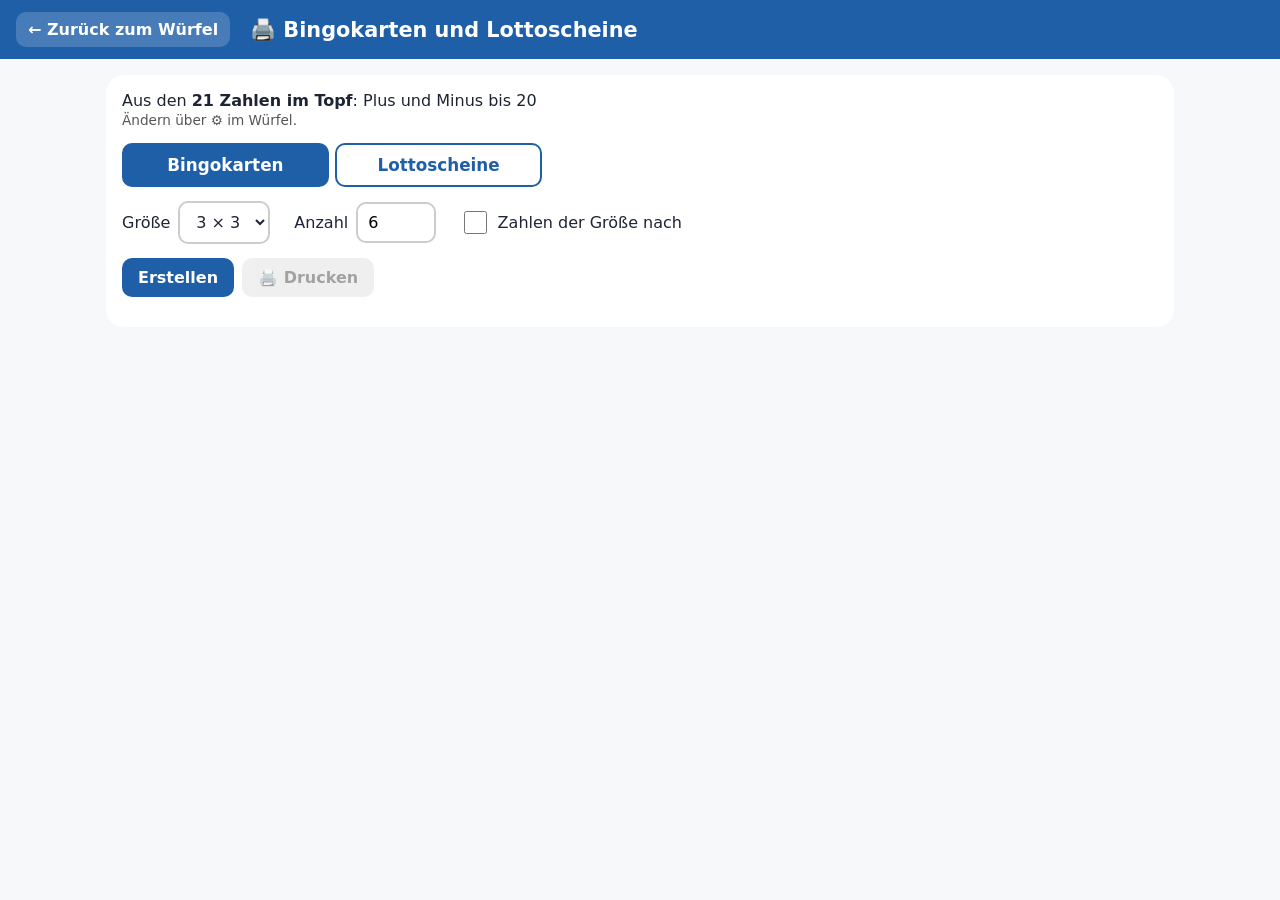
==== commit f4055bf1: "Tafel-Fernbedienung: Knopf zuverlässig, Stand in beide Richtungen, standardmäßig an; Punktebild/Erge" ====
--- a/druck.html
+++ b/druck.html
@@ -44,7 +44,7 @@
     <div id="cards" class="cards"></div>
   </main>
 
-  <script src="core.js?v=26"></script>
+  <script src="core.js?v=27"></script>
   <script src="druck.js?v=17"></script>
 </body>
 </html>
--- a/style.css
+++ b/style.css
@@ -560,6 +560,7 @@
 }
 #tafelBtns button[hidden] { display: none; }
 #tafelBtns #tafelPanel button { background: rgba(0, 0, 0, 0.45); }
+#tafelBtns.offline { opacity: 0.45; }
 #tafelBtns button.open { border-color: #fff; }
 #tafelBtns button.on { background: var(--yellow); color: #123a6b; border-color: var(--yellow); }
 
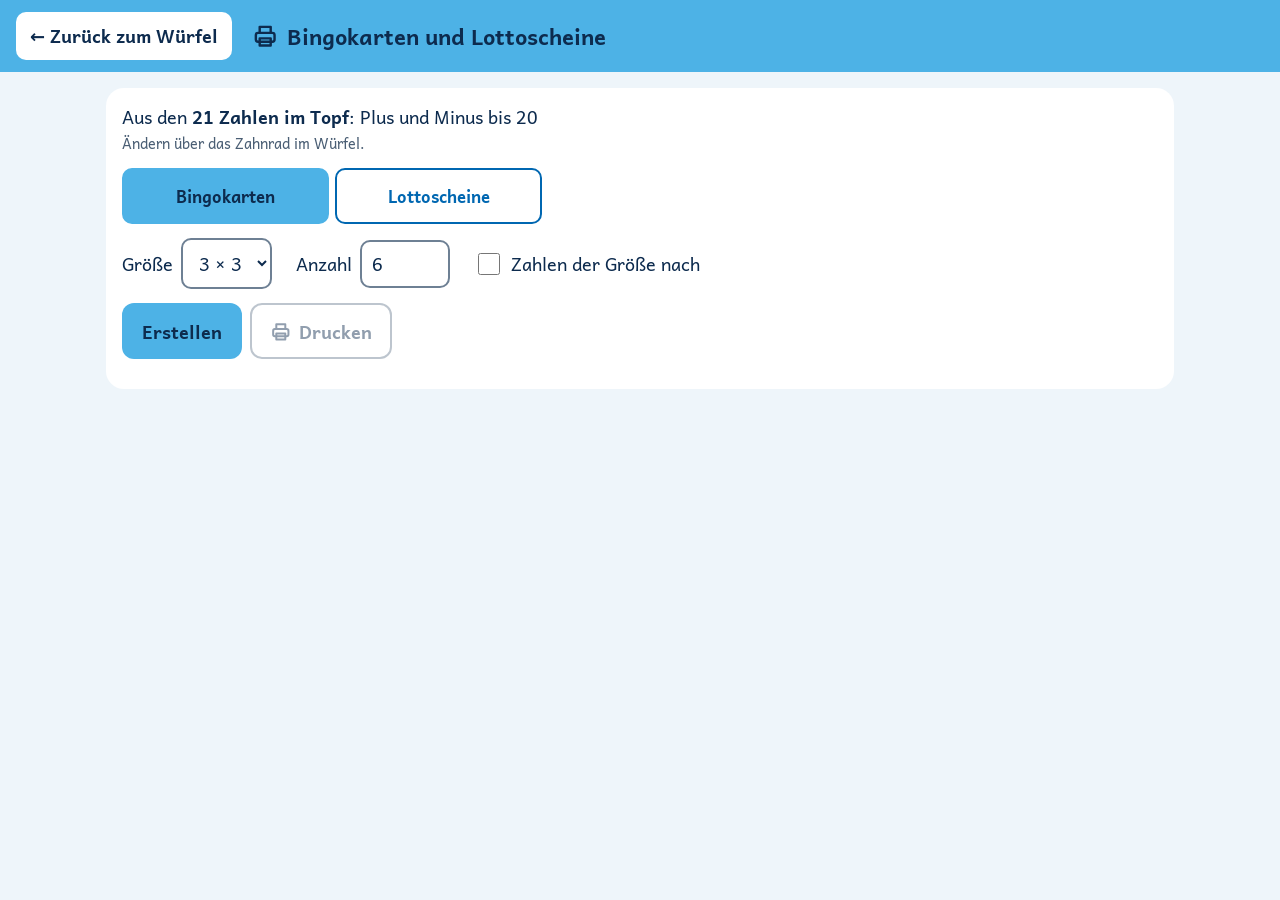
==== commit 627e198a: "Design auf Olympia-72-Palette umstellen (Pilot) - design.css: gemeinsame Farben, Rollen, Schrift, Kn" ====
--- a/druck.html
+++ b/druck.html
@@ -3,16 +3,17 @@
 <head>
   <meta charset="utf-8">
   <meta name="viewport" content="width=device-width, initial-scale=1">
-  <meta name="theme-color" content="#1f5fa8">
+  <meta name="theme-color" content="#4DB2E6">
   <title>Mathe-Bingo · Ausdrucke</title>
   <link rel="manifest" href="manifest.webmanifest">
   <link rel="apple-touch-icon" href="icons/icon-180.png">
-  <link rel="stylesheet" href="style.css?v=17">
+  <link rel="stylesheet" href="design.css?v=1">
+  <link rel="stylesheet" href="style.css?v=41">
 </head>
 <body class="page">
   <header class="top no-print">
     <a class="back" href="./">← Zurück zum Würfel</a>
-    <h1>🖨️ Bingokarten und Lottoscheine</h1>
+    <h1><svg class="symbol" viewBox="0 0 24 24" aria-hidden="true"><path d="M7 9V3.5h10V9"/><rect x="3.5" y="9" width="17" height="8" rx="2"/><path d="M7 14h10v6.5H7z"/></svg> Bingokarten und Lottoscheine</h1>
   </header>
 
   <main>
@@ -36,7 +37,7 @@
       </div>
       <div class="btnrow">
         <button id="cardGen" class="sbtn">Erstellen</button>
-        <button id="cardPrint" class="sbtn light" disabled>🖨️ Drucken</button>
+        <button id="cardPrint" class="sbtn light" disabled><svg class="symbol" viewBox="0 0 24 24" aria-hidden="true"><path d="M7 9V3.5h10V9"/><rect x="3.5" y="9" width="17" height="8" rx="2"/><path d="M7 14h10v6.5H7z"/></svg> Drucken</button>
       </div>
       <p class="tiny" id="cardStatus"></p>
     </section>
@@ -44,7 +45,7 @@
     <div id="cards" class="cards"></div>
   </main>
 
-  <script src="core.js?v=27"></script>
-  <script src="druck.js?v=17"></script>
+  <script src="core.js?v=28"></script>
+  <script src="druck.js?v=18"></script>
 </body>
 </html>
--- a/design.css
+++ b/design.css
@@ -0,0 +1,128 @@
+/* ==========================================================================
+   Gemeinsames Design der Unterrichts-Apps (Förderschule KME)
+   Farben angelehnt an Olympia München 1972 (Otl Aicher):
+   sieben Farben plus Weiß, kein Rot, kein Schwarz. Regeln: DESIGN.md
+   Diese Datei ist in allen Apps gleich. App-eigenes gehört in style.css.
+   Version 1
+   ========================================================================== */
+
+:root {
+  /* Palette */
+  --hellblau:    #4DB2E6;  /* Hauptfarbe, Hauptknopf */
+  --blau:        #0067B1;  /* nur Schrift, Links, Linien, Symbole auf Weiß, nie als Fläche */
+  --gruen:       #46A84A;  /* „Richtig“, Weiter */
+  --hellgruen:   #A6D27A;
+  --gelb:        #FFD100;  /* Hinweis, Markierung, Fokus */
+  --orange:      #F39200;  /* „Schau noch mal“ */
+  --silber:      #B9C1C8;
+  --weiss:       #FFFFFF;
+  --dunkelblau:  #0D2B4E;  /* Schrift statt Schwarz, auf jeder Farbfläche */
+
+  /* dunklere Töne für farbige Schrift auf Weiß */
+  --gruen-text:  #1E6B2A;
+  --orange-text: #9A4F00;
+
+  /* Rollen (wechseln im Dunkelmodus) */
+  --hg:          #EEF5FA;  /* Seitenhintergrund */
+  --karte:       #FFFFFF;  /* Karten, Fenster */
+  --flaeche-2:   #DCE7F0;  /* Reiterleiste, leise Flächen */
+  --auswahl:     #DCEFFA;  /* ausgewählte Karte */
+  --text:        var(--dunkelblau);
+  --leise:       #4A5E74;  /* Nebentext, 6,1 : 1 auf --hg */
+  --linie:       #D5DEE6;  /* Trennlinien (nur Deko) */
+  --rand:        #6E8094;  /* Ränder von Eingabefeldern und Schaltern, mind. 3 : 1 */
+  --akzent-text: var(--blau);
+  --hinweis-text: var(--orange-text);
+
+  /* Schrift */
+  --schrift: "Andika", system-ui, -apple-system, sans-serif;
+  --gr-1: 18px;
+  --gr-2: 22px;
+  --gr-3: 28px;
+  --gr-4: 36px;
+
+  /* Abstände (8er-Raster) */
+  --a-1: 8px;
+  --a-2: 16px;
+  --a-3: 24px;
+  --a-4: 32px;
+
+  /* Formen */
+  --rundung: 12px;
+  --rundung-gross: 20px;
+  --knopf-hoehe: 56px;
+  --rand-breite: 2px;
+
+  color-scheme: light dark;
+}
+
+@media (prefers-color-scheme: dark) {
+  :root {
+    --hg:          #0B1A2C;
+    --karte:       #13263D;
+    --flaeche-2:   #1B3350;
+    --auswahl:     #18395A;
+    --text:        #E8F1F8;
+    --leise:       #A9BCCF;
+    --linie:       #24405F;
+    --rand:        #6F86A0;
+    --akzent-text: var(--hellblau);
+    --hinweis-text: var(--orange);
+  }
+}
+
+/* ---------- Grundlage ---------- */
+*, *::before, *::after { box-sizing: border-box; }
+html, body { margin: 0; }
+body {
+  font-family: var(--schrift);
+  font-size: var(--gr-1);
+  line-height: 1.4;
+  color: var(--text);
+  -webkit-text-size-adjust: 100%;
+}
+button, input, select, textarea { font: inherit; color: inherit; }
+button { cursor: pointer; }
+button:disabled { opacity: 0.45; cursor: not-allowed; }
+a { color: var(--akzent-text); }
+
+/* Fokus-Rahmen für Taster und Tastatur: Gelb innen, Dunkelblau außen, auf jeder Farbe sichtbar */
+:focus-visible {
+  outline: 4px solid var(--gelb);
+  outline-offset: 0;
+  box-shadow: 0 0 0 7px var(--dunkelblau);
+}
+
+/* ---------- Knöpfe ---------- */
+/* Hauptknopf: Hellblau. Alle Knöpfe mit dunkelblauer Schrift, flach, ohne Schatten. */
+.knopf {
+  display: inline-flex; align-items: center; justify-content: center; gap: var(--a-1);
+  min-height: var(--knopf-hoehe);
+  padding: 0 var(--a-3);
+  border: var(--rand-breite) solid transparent;
+  border-radius: var(--rundung);
+  background: var(--hellblau); color: var(--dunkelblau);
+  font-weight: 700; text-decoration: none;
+}
+.knopf.leise   { background: var(--karte); color: var(--text); border-color: var(--rand); }
+.knopf.gruen   { background: var(--gruen); }
+.knopf.gelb    { background: var(--gelb); }
+.knopf.orange  { background: var(--orange); }
+
+/* Symbole: eigene Linien-SVGs, Farbe = Schriftfarbe */
+.symbol {
+  width: 1.2em; height: 1.2em; flex: none; vertical-align: -0.2em;
+  fill: none; stroke: currentColor; stroke-width: 2.2; stroke-linecap: round; stroke-linejoin: round;
+}
+
+/* ---------- Ruhige Bewegung, wenn das iPad es so eingestellt hat ----------
+   Langsame Anzeigen, die etwas bedeuten (z. B. ein ablaufender Zeitbalken),
+   bekommen die Klasse .bewegung-erlaubt und laufen weiter. */
+@media (prefers-reduced-motion: reduce) {
+  *:not(.bewegung-erlaubt), *::before, *::after {
+    animation-duration: 0.01ms !important;
+    animation-iteration-count: 1 !important;
+    transition-duration: 0.01ms !important;
+    scroll-behavior: auto !important;
+  }
+}
--- a/style.css
+++ b/style.css
@@ -1,4 +1,8 @@
-/* Andika: Leselern-Schrift von SIL (OFL), wie im ABC-Bingo */
+/* Mathe-Bingo: App-eigene Gestaltung.
+   Farben, Schrift, Fokus-Rahmen und Grundregeln kommen aus design.css (Olympia-72-Palette, siehe DESIGN.md).
+   Regel: Auf jeder Farbfläche steht Dunkelblau. Weiße Schrift gibt es nicht. Blau nie als Fläche. */
+
+/* Andika: Leselern-Schrift von SIL (OFL) */
 @font-face {
   font-family: "Andika"; font-weight: 400; font-display: block;
   src: url("fonts/andika-latin-400.woff2") format("woff2");
@@ -8,25 +12,23 @@
   src: url("fonts/andika-latin-700.woff2") format("woff2");
 }
 
-/* Mathe ist blau: Berühren-Bildschirm hell, Aufgaben-Bildschirm dunkel */
 :root {
-  --blue: #1f5fa8;
-  --blue-dark: #123a6b;
-  --yellow: #f0c020;
-  --panel: #f6f8fa;
-  --text: #1d2433;
-  --muted: #555;
-}
-
-*, *::before, *::after { box-sizing: border-box; }
-html, body { margin: 0; font-family: system-ui, -apple-system, "Segoe UI", sans-serif; color: var(--text); }
-button, input, select { font: inherit; }
-button { cursor: pointer; }
-button:disabled { opacity: 0.45; cursor: not-allowed; }
-button:focus-visible, input:focus-visible, select:focus-visible, a:focus-visible { outline: 3px solid var(--yellow); outline-offset: 2px; }
+  /* leichter Schleier über dem Spiel, wenn ein Fenster offen ist */
+  --schleier: rgb(13 43 78 / 0.55);
+  /* Punkte und Rahmen im Punktebild */
+  --punkt-leer: rgb(13 43 78 / 0.35);
+}
+
 [hidden] { display: none !important; }
 
-.schrift { font-family: "Andika", system-ui, sans-serif; font-weight: 700; }
+.schrift { font-family: var(--schrift); font-weight: 700; }
+
+/* Knöpfe, die über einer Farbfläche schweben: immer Weiß mit Dunkelblau, auf jeder Gerätefarbe gut sichtbar */
+.schwebe {
+  background: var(--weiss); color: var(--dunkelblau);
+  border: 3px solid var(--dunkelblau);
+  -webkit-tap-highlight-color: transparent;
+}
 
 /* ---------- Spiel ---------- */
 body.game {
@@ -42,21 +44,21 @@
   align-items: center; justify-content: center;
 }
 
-#screenTouch { background: var(--blue); color: #fff; }
+#screenTouch { background: var(--hellblau); color: var(--dunkelblau); }
 #screenTouch h1 {
   font-size: clamp(2.8rem, 11vw, 7rem);
-  font-weight: 900; text-align: center; padding: 1rem; margin: 0;
+  font-weight: 700; text-align: center; padding: 1rem; margin: 0;
   pointer-events: none;
 }
 #screenTouch p {
-  color: rgba(255, 255, 255, 0.75);
-  font-size: clamp(1rem, 3.5vw, 2rem);
+  color: var(--dunkelblau);
+  font-size: clamp(1.1rem, 3.5vw, 2rem);
   margin: 1rem 0 0; text-align: center; padding: 0 1rem;
   pointer-events: none;
 }
 #screenTouch .touch-count {
   position: absolute; top: calc(1.2rem + env(safe-area-inset-top)); left: 0; right: 0;
-  margin: 0; font-size: clamp(0.9rem, 2.8vw, 1.4rem);
+  margin: 0; font-size: clamp(1rem, 2.8vw, 1.4rem);
 }
 #btnTouch {
   position: absolute; inset: 0;
@@ -66,9 +68,10 @@
 
 /* Obere Hälfte: Aufgabe (unten bündig), untere Hälfte: Punktebild und Ergebnis.
    Feste Aufteilung wie auf der Tafel, damit die Aufgabe beim Aufdecken stehen bleibt.
-   Sind Punktebild und Ergebnis beide aus, steht die Aufgabe in der Mitte. */
+   Sind Punktebild und Ergebnis beide aus, steht die Aufgabe in der Mitte.
+   Hintergrund ist die Farbe dieses iPads (siehe COLORS in core.js). */
 #screenTask {
-  background: var(--blue-dark); color: #fff; padding: 1rem 1rem 8rem; cursor: pointer;
+  background: var(--hellblau); color: var(--dunkelblau); padding: 1rem 1rem 8rem; cursor: pointer;
   display: grid; grid-template-rows: 1fr 1fr; justify-items: center;
 }
 #screenTask .task { align-self: end; padding-bottom: 3vh; }
@@ -90,21 +93,26 @@
   transition: opacity 0.1s;
 }
 #screenTask .task.rolling { opacity: 0.2; }
-#screenTask .op { color: var(--yellow); }
+.op { color: var(--dunkelblau); font-weight: 400; }
 #screenTask .op.mul { font-size: 1.05em; line-height: 0.5; }
 
 /* Ergebnis-Knopf mittig unter dem Punktebild */
 .result-btn {
-  padding: 14px 30px; border-radius: 16px;
-  border: 3px solid rgba(255, 255, 255, 0.6); background: rgba(255, 255, 255, 0.12);
-  color: #fff; font-weight: 800; font-size: clamp(1.1rem, 3vw, 1.6rem);
+  min-height: var(--knopf-hoehe);
+  padding: 12px 30px; border-radius: var(--rundung);
+  background: var(--weiss); color: var(--dunkelblau); border: 3px solid var(--dunkelblau);
+  font-weight: 700; font-size: clamp(1.1rem, 3vw, 1.6rem);
   -webkit-tap-highlight-color: transparent;
 }
-.result { font-size: min(12vw, 20vh); line-height: 1; color: var(--yellow); pointer-events: none; }
+/* Ergebnis: weißes Feld mit dunkelblauer Zahl, damit es sich von der Aufgabe abhebt */
+.result {
+  font-size: min(12vw, 20vh); line-height: 1; color: var(--dunkelblau); pointer-events: none;
+  background: var(--weiss); border-radius: 0.18em; padding: 0.06em 0.3em;
+}
 
 #screenDone {
-  background: var(--blue-dark); color: #fff;
-  font-size: clamp(1.6rem, 6vw, 3.2rem); font-weight: 900;
+  background: var(--hellgruen); color: var(--dunkelblau);
+  font-size: clamp(1.6rem, 6vw, 3.2rem); font-weight: 700;
   text-align: center; padding: 2rem;
 }
 #screenDone span { font-size: 0.55em; font-weight: 400; margin-top: 1rem; }
@@ -113,11 +121,9 @@
   position: fixed;
   right: calc(1rem + env(safe-area-inset-right)); bottom: calc(1rem + env(safe-area-inset-bottom));
   width: clamp(80px, 18vw, 110px); height: clamp(80px, 18vw, 110px);
-  border-radius: 20px;
-  background: linear-gradient(180deg, #3a86e0, #174a86);
-  color: #fff; border: 4px solid #fff;
-  font-weight: 900; font-size: clamp(0.95rem, 2.5vw, 1.2rem);
-  box-shadow: 0 10px 28px rgba(0, 0, 0, 0.4);
+  border-radius: var(--rundung-gross);
+  background: var(--gruen); color: var(--dunkelblau); border: 4px solid var(--dunkelblau);
+  font-weight: 700; font-size: clamp(1rem, 2.5vw, 1.25rem);
   z-index: 60;
   -webkit-tap-highlight-color: transparent;
 }
@@ -125,20 +131,20 @@
 #btnGear {
   position: fixed;
   left: calc(1rem + env(safe-area-inset-left)); bottom: calc(1rem + env(safe-area-inset-bottom));
-  width: clamp(64px, 14vw, 84px); height: clamp(64px, 14vw, 84px);
-  border-radius: 16px; background: rgba(0, 0, 0, 0.3);
-  color: #fff; border: 3px solid rgba(255, 255, 255, 0.3);
-  font-size: clamp(1.4rem, 4vw, 2rem);
+  width: clamp(64px, 14vw, 84px); height: clamp(64px, 14vw, 84px); padding: 0;
+  display: flex; align-items: center; justify-content: center;
+  border-radius: var(--rundung);
   z-index: 60;
-  -webkit-tap-highlight-color: transparent;
-}
+}
+#btnGear .symbol { width: 55%; height: 55%; }
 
 #repeatHint {
   position: fixed; bottom: 7rem; left: 50%;
   transform: translateX(-50%);
-  background: rgba(0, 0, 0, 0.6); color: #fff;
-  font-size: 1rem; font-weight: 700;
-  padding: 0.4rem 1rem; border-radius: 20px;
+  display: flex; align-items: center; gap: 0.4em;
+  background: var(--weiss); color: var(--dunkelblau); border: 2px solid var(--dunkelblau);
+  font-size: 1.1rem; font-weight: 700;
+  padding: 0.4rem 1rem; border-radius: 999px;
   opacity: 0; transition: opacity 0.2s;
   pointer-events: none; z-index: 55;
 }
@@ -146,10 +152,10 @@
 
 #confetti { position: fixed; inset: 0; pointer-events: none; z-index: 58; }
 
-/* Punktebilder */
+/* Punktebilder: erste Zahl dunkelblau, zweite Zahl weiß mit dunkelblauem Rand */
 .dots { display: flex; flex-wrap: wrap; justify-content: center; align-items: center; gap: 2.5vmin; pointer-events: none; }
 .dots:empty { display: none; }
-.dots .sign { font-size: 5vmin; font-weight: 800; color: var(--yellow); }
+.dots .sign { font-size: 5vmin; font-weight: 700; color: var(--dunkelblau); }
 .ds { display: contents; }
 .frames { display: flex; flex-wrap: wrap; gap: 1.5vmin; justify-content: center; }
 .frame {
@@ -158,18 +164,18 @@
   grid-template-columns: repeat(5, var(--d));
   gap: calc(var(--d) / 4);
   padding: calc(var(--d) / 4);
-  border: 2px solid rgba(255, 255, 255, 0.45);
+  border: 2px solid var(--dunkelblau);
   border-radius: 10px;
 }
 .frame .dot { width: var(--d); height: var(--d); }
-.dot { border-radius: 50%; border: 2px solid rgba(255, 255, 255, 0.35); }
-.dot.on { background: #fff; border-color: #fff; }
-.b .dot.on { background: var(--yellow); border-color: var(--yellow); }
-.dot.gone { background: transparent; border: 2px dashed rgba(255, 255, 255, 0.7); position: relative; }
+.dot { border-radius: 50%; border: 2px solid var(--punkt-leer); }
+.dot.on { background: var(--dunkelblau); border-color: var(--dunkelblau); }
+.b .dot.on { background: var(--weiss); border: 3px solid var(--dunkelblau); }
+.dot.gone { background: transparent; border: 2px dashed var(--dunkelblau); position: relative; }
 .dot.gone::after {
   content: "";
   position: absolute; left: -3px; right: -3px; top: 50%;
-  border-top: 3px solid var(--yellow);
+  border-top: 3px solid var(--dunkelblau);
   transform: rotate(-45deg);
 }
 .array { --d: clamp(12px, 2.8vmin, 30px); display: grid; gap: calc(var(--d) / 4); }
@@ -177,13 +183,13 @@
 .array .dot.col5 { margin-right: calc(var(--d) / 2); }
 .array .dot.row5 { margin-bottom: calc(var(--d) / 2); }
 
-/* ---------- Einstellungen (aufgebaut wie im ABC-Bingo) ---------- */
+/* ---------- Einstellungen ---------- */
 #drawer {
-  position: fixed; inset: 0; background: rgba(0, 0, 0, 0.5);
+  position: fixed; inset: 0; background: var(--schleier);
   z-index: 70; display: flex; align-items: flex-end;
 }
 #drawerInner {
-  width: 100%; max-width: 760px; margin: 0 auto; background: #eef1f4;
+  width: 100%; max-width: 760px; margin: 0 auto; background: var(--hg); color: var(--text);
   border-radius: 22px 22px 0 0;
   display: flex; flex-direction: column;
   height: min(88vh, 900px);
@@ -192,32 +198,41 @@
   display: flex; align-items: center; justify-content: space-between; gap: 1rem;
   padding: 1rem 1.2rem 0.6rem;
 }
-#drawerHead h2 { font-size: 1.3rem; font-weight: 800; margin: 0; }
+#drawerHead h2, #guideHead h2 {
+  font-size: var(--gr-2); font-weight: 700; margin: 0;
+  display: flex; align-items: center; gap: 0.4em;
+}
 #btnCloseDrawer, #btnCloseGuide {
-  padding: 10px 18px; border-radius: 12px; border: none;
-  background: var(--blue); color: #fff; font-weight: 700;
+  min-height: 48px; padding: 0 18px; border-radius: var(--rundung); border: none;
+  background: var(--hellblau); color: var(--dunkelblau); font-weight: 700;
+  display: inline-flex; align-items: center; gap: 0.4em;
 }
 #drawerTabs {
   display: grid; grid-template-columns: repeat(6, 1fr); gap: 0.2rem;
-  margin: 0 1.2rem; padding: 0.3rem; border-radius: 14px; background: #dde2e7;
+  margin: 0 1.2rem; padding: 0.3rem; border-radius: 14px; background: var(--flaeche-2);
 }
 #drawerTabs button {
   position: relative;
-  padding: 0.6rem 0.1rem; border: none; border-radius: 11px;
-  background: transparent; color: #333; font-size: 0.85rem; font-weight: 700;
-}
-#drawerTabs button .ico { display: block; font-size: 1.3rem; line-height: 1.2; }
-#drawerTabs button.on { background: #fff; box-shadow: 0 1px 4px rgba(0, 0, 0, 0.15); }
+  padding: 0.55rem 0.1rem; border: none; border-radius: 11px;
+  background: transparent; color: var(--text); font-size: 0.9rem; font-weight: 700;
+}
+#drawerTabs button .ico { display: flex; justify-content: center; line-height: 1.2; margin-bottom: 0.15rem; }
+#drawerTabs button .ico .symbol { width: 1.6rem; height: 1.6rem; }
+#drawerTabs button.on { background: var(--karte); box-shadow: inset 0 -3px 0 var(--akzent-text); }
 #drawerBody {
   flex: 1; overflow-y: auto; -webkit-overflow-scrolling: touch;
   padding: 1rem 1.2rem calc(2rem + env(safe-area-inset-bottom));
 }
 #drawerBody section { display: flex; flex-direction: column; gap: 0.9rem; }
 .scard {
-  background: #fff; border-radius: 16px; padding: 1rem;
+  background: var(--karte); border-radius: 16px; padding: 1rem;
   display: flex; flex-direction: column; gap: 0.6rem;
 }
-.scard h3 { font-size: 1.05rem; font-weight: 800; margin: 0; display: flex; align-items: center; justify-content: space-between; gap: 0.5rem; }
+.scard h3 {
+  font-size: 1.15rem; font-weight: 700; margin: 0;
+  display: flex; align-items: center; justify-content: space-between; gap: 0.5rem;
+}
+.scard h3 .titel { display: inline-flex; align-items: center; gap: 0.4em; }
 .scard h3 .tiny { font-weight: 400; }
 .setrow {
   display: flex; align-items: center; justify-content: space-between; gap: 0.8rem; flex-wrap: wrap;
@@ -226,144 +241,149 @@
 .setrow.col { flex-direction: column; flex-wrap: nowrap; align-items: stretch; }
 .setrow.col > * { flex: none; }
 .setrow .full { flex-basis: 100%; }
-.setrow + .setrow { border-top: 1px solid #eee; padding-top: 0.8rem; }
-.lbl { font-weight: 700; font-size: 1rem; }
+.setrow + .setrow { border-top: 1px solid var(--linie); padding-top: 0.8rem; }
+.lbl { font-weight: 700; font-size: 1.05rem; }
 .lbl .tiny { font-weight: 400; margin-left: 0.3em; }
 .setrow .seg { flex: 0 1 26rem; min-width: 0; }
 .setrow .ctl { display: flex; align-items: center; gap: 0.6rem; flex: 0 1 26rem; }
-.setrow input[type="range"] { flex: 1; min-width: 0; }
+.setrow input[type="range"] { flex: 1; min-width: 0; accent-color: var(--akzent-text); }
 .ctl.vol .tiny { min-width: 3em; text-align: right; }
 .switch { display: flex; align-items: center; justify-content: space-between; gap: 1rem; width: 100%; cursor: pointer; }
 .switch input {
   appearance: none; -webkit-appearance: none; flex: none; margin: 0;
-  width: 3.2rem; height: 1.9rem; border-radius: 1rem; background: #ccc;
+  width: 3.4rem; height: 2rem; border-radius: 1rem; background: var(--rand);
   position: relative; cursor: pointer; transition: background 0.15s;
 }
 .switch input::after {
   content: ""; position: absolute; top: 0.2rem; left: 0.2rem;
-  width: 1.5rem; height: 1.5rem; border-radius: 50%; background: #fff;
-  box-shadow: 0 1px 3px rgba(0, 0, 0, 0.3); transition: transform 0.15s;
-}
-.switch input:checked { background: var(--blue); }
-.switch input:checked::after { transform: translateX(1.3rem); }
-.tiny { font-size: 0.85rem; color: var(--muted); margin: 0; }
+  width: 1.6rem; height: 1.6rem; border-radius: 50%; background: var(--weiss);
+  transition: transform 0.15s;
+}
+.switch input:checked { background: var(--akzent-text); }
+.switch input:checked::after { transform: translateX(1.4rem); }
+.tiny { font-size: 0.9rem; color: var(--leise); margin: 0; }
 .btnrow { display: flex; flex-wrap: wrap; gap: 0.5rem; align-items: center; }
-select { padding: 9px 12px; border-radius: 10px; border: 2px solid #ccc; background: #fff; color: var(--text); max-width: 100%; }
-
+select {
+  min-height: 48px; padding: 8px 12px; border-radius: 10px;
+  border: 2px solid var(--rand); background: var(--karte); color: var(--text); max-width: 100%;
+}
+
+/* Knöpfe in den Einstellungen: Hauptknopf Hellblau, .light = leise (Karte mit Rand), .dark = Gelb zum Hervorheben */
 .sbtn {
-  display: inline-block;
-  padding: 10px 16px; border-radius: 10px; border: none;
-  background: var(--blue); color: #fff; font-weight: 700;
+  display: inline-flex; align-items: center; justify-content: center; gap: 0.4em;
+  min-height: var(--knopf-hoehe);
+  padding: 0 18px; border-radius: var(--rundung); border: 2px solid transparent;
+  background: var(--hellblau); color: var(--dunkelblau); font-weight: 700;
   text-decoration: none; align-self: flex-start;
 }
-.sbtn.light { background: #ddd; color: #333; }
-.sbtn.dark { background: var(--blue-dark); color: #fff; }
+.sbtn.light { background: var(--karte); color: var(--text); border-color: var(--rand); }
+.sbtn.dark { background: var(--gelb); color: var(--dunkelblau); }
 
 .seg { display: flex; gap: 0.4rem; }
 .seg button {
-  flex: 1; padding: 10px 0; border-radius: 10px;
-  border: 2px solid var(--blue); background: #fff; color: var(--blue); font-size: 1.3rem;
-}
-.seg button.on { background: var(--blue); color: #fff; }
-.seg.words button { font-size: 1rem; font-weight: 700; padding: 10px 4px; }
-
-.toggle-grid { display: grid; grid-template-columns: repeat(auto-fill, minmax(2.8rem, 1fr)); gap: 0.4rem; }
+  flex: 1; min-height: var(--knopf-hoehe); padding: 0; border-radius: 10px;
+  border: 2px solid var(--akzent-text); background: var(--karte); color: var(--akzent-text); font-size: 1.3rem;
+}
+.seg button.on { background: var(--hellblau); border-color: var(--hellblau); color: var(--dunkelblau); }
+.seg.words button { font-size: 1rem; font-weight: 700; padding: 0 4px; }
+
+.toggle-grid { display: grid; grid-template-columns: repeat(auto-fill, minmax(3rem, 1fr)); gap: 0.4rem; }
 .toggle-grid button {
-  height: 2.8rem; border-radius: 10px; border: 2px solid var(--blue);
-  background: var(--blue); color: #fff; font-size: 1.25rem; padding: 0;
-}
-.toggle-grid button.off { background: #fff; color: #aaa; border-color: #ccc; text-decoration: line-through; }
+  height: 3rem; border-radius: 10px; border: 2px solid var(--hellblau);
+  background: var(--hellblau); color: var(--dunkelblau); font-size: 1.25rem; padding: 0;
+}
+.toggle-grid button.off { background: var(--karte); color: var(--leise); border-color: var(--linie); text-decoration: line-through; }
 #rowGrid { grid-template-columns: repeat(auto-fill, minmax(3.4rem, 1fr)); }
 .sound-list { display: grid; grid-template-columns: repeat(3, 1fr); gap: 0.4rem; }
 .sound-list button {
-  padding: 12px 10px; border-radius: 12px; border: 2px solid var(--blue);
-  background: #fff; color: var(--blue); font-size: 1rem; font-weight: 700; text-align: left;
-}
-.sound-list button.on { background: var(--blue); color: #fff; }
-
-#drawnTasks { display: flex; flex-wrap: wrap; gap: 0.4rem; min-height: 2.4rem; }
+  min-height: 48px; padding: 10px; border-radius: var(--rundung); border: 2px solid var(--akzent-text);
+  background: var(--karte); color: var(--akzent-text); font-size: 1rem; font-weight: 700; text-align: left;
+}
+.sound-list button.on { background: var(--hellblau); border-color: var(--hellblau); color: var(--dunkelblau); }
+
+#drawnTasks { display: flex; flex-wrap: wrap; gap: 0.4rem; min-height: 2.6rem; }
+/* Hintergrund = Farbe des iPads, das gewürfelt hat */
 .chip {
-  background: var(--blue); color: #fff;
-  height: 2.4rem; padding: 0 0.6rem; border-radius: 10px;
+  background: var(--hellblau); color: var(--dunkelblau);
+  height: 2.6rem; padding: 0 0.6rem; border-radius: 10px;
   display: inline-flex; align-items: center; gap: 0.35em;
   font-size: 1.15rem;
 }
-.chip small { font-size: 0.72em; opacity: 0.85; font-weight: 400; }
-.chip.last { box-shadow: 0 0 0 3px var(--yellow); }
-#colorRow { display: flex; flex-wrap: wrap; gap: 0.5rem; }
+.chip small { font-size: 0.72em; font-weight: 400; }
+.chip.last { box-shadow: 0 0 0 3px var(--karte), 0 0 0 6px var(--text); }
+#colorRow { display: flex; flex-wrap: wrap; gap: 0.6rem; }
 #colorRow button {
-  width: 3rem; height: 3rem; border-radius: 50%; cursor: pointer;
-  border: 4px solid #fff; box-shadow: 0 0 0 2px #ccc;
+  width: 3.2rem; height: 3.2rem; border-radius: 50%; cursor: pointer;
+  border: 4px solid var(--karte); box-shadow: 0 0 0 2px var(--rand);
 }
 #colorRow button.on { box-shadow: 0 0 0 4px var(--text); }
-.drawn-empty { font-size: 0.85rem; color: #999; align-self: center; }
+.drawn-empty { font-size: 0.9rem; color: var(--leise); align-self: center; }
 
 #keyInfo:empty { display: none; }
 
 /* Anleitung (aus README.md) über dem Menü */
 #guide {
-  position: fixed; inset: 0; z-index: 210; background: rgba(0, 0, 0, 0.5);
+  position: fixed; inset: 0; z-index: 210; background: var(--schleier);
   display: flex; align-items: center; justify-content: center;
   padding: calc(0.8rem + env(safe-area-inset-top)) 0.8rem calc(0.8rem + env(safe-area-inset-bottom));
 }
 #guideInner {
-  width: 100%; max-width: 760px; height: 100%; background: #fff; border-radius: 18px;
+  width: 100%; max-width: 760px; height: 100%; background: var(--karte); color: var(--text); border-radius: 18px;
   display: flex; flex-direction: column; overflow: hidden;
 }
 #guideHead {
   display: flex; align-items: center; justify-content: space-between; gap: 1rem;
-  padding: 0.8rem 1rem; border-bottom: 1px solid #e3e6ea;
-}
-#guideHead h2 { font-size: 1.3rem; font-weight: 800; margin: 0; }
+  padding: 0.8rem 1rem; border-bottom: 1px solid var(--linie);
+}
 #guideBody {
   flex: 1; overflow-y: auto; -webkit-overflow-scrolling: touch;
-  padding: 0.4rem 1.2rem 2rem; font-size: 1.02rem; line-height: 1.5; color: #222;
+  padding: 0.4rem 1.2rem 2rem; font-size: 1.05rem; line-height: 1.5; color: var(--text);
   user-select: text; -webkit-user-select: text;
 }
 #guideBody h1 { display: none; }
-#guideBody h2 { font-size: 1.25rem; font-weight: 800; margin: 1.4rem 0 0.4rem; }
-#guideBody h3 { font-size: 1.08rem; font-weight: 800; margin: 1.1rem 0 0.3rem; }
+#guideBody h2 { font-size: 1.3rem; font-weight: 700; margin: 1.4rem 0 0.4rem; }
+#guideBody h3 { font-size: 1.12rem; font-weight: 700; margin: 1.1rem 0 0.3rem; }
 #guideBody p, #guideBody ul, #guideBody ol, #guideBody table, #guideBody pre { margin: 0.5rem 0; }
 #guideBody ul, #guideBody ol { padding-left: 1.4rem; }
 #guideBody li { margin: 0.2rem 0; }
 #guideBody table { border-collapse: collapse; width: 100%; font-size: 0.95rem; }
-#guideBody th, #guideBody td { border: 1px solid #dde1e6; padding: 0.4rem 0.5rem; text-align: left; vertical-align: top; }
-#guideBody th { background: #f3f5f7; }
-#guideBody code { background: #f0f2f4; border-radius: 4px; padding: 0 0.25em; font-size: 0.92em; }
-#guideBody pre { background: #f0f2f4; border-radius: 8px; padding: 0.6rem 0.8rem; overflow-x: auto; }
+#guideBody th, #guideBody td { border: 1px solid var(--linie); padding: 0.4rem 0.5rem; text-align: left; vertical-align: top; }
+#guideBody th { background: var(--hg); }
+#guideBody code { background: var(--hg); border-radius: 4px; padding: 0 0.25em; font-size: 0.92em; }
+#guideBody pre { background: var(--hg); border-radius: 8px; padding: 0.6rem 0.8rem; overflow-x: auto; }
 #guideBody pre code { padding: 0; }
-#guideBody a { color: var(--blue); }
+#guideBody a { color: var(--akzent-text); }
 
 /* Sperrzeit ohne „Weiter“: Balken bleibt voll, solange vorgelesen wird, und läuft dann ab */
 #lockBar {
-  position: fixed; left: 0; bottom: 0; height: 8px; width: 100%;
-  background: rgba(255, 255, 255, 0.75); z-index: 65; pointer-events: none;
+  position: fixed; left: 0; bottom: 0; height: 10px; width: 100%;
+  background: var(--dunkelblau); z-index: 65; pointer-events: none;
   transform-origin: left; transform: scaleX(0);
 }
 #lockBar.run { animation: lockrun linear both; }
 @keyframes lockrun { from { transform: scaleX(1); } to { transform: scaleX(0); } }
-#btnLearn.learning { background: var(--yellow); border-color: #b08a00; color: #333; }
+#btnLearn.learning { background: var(--gelb); border-color: var(--dunkelblau); color: var(--dunkelblau); }
 
 /* Mehrere iPads */
-#tabDot, #syncDot { border-radius: 50%; background: #f0a020; }
+#tabDot, #syncDot { border-radius: 50%; background: var(--orange); }
 #tabDot { position: absolute; top: 0.45rem; right: 0.5rem; width: 10px; height: 10px; }
 #syncDot {
   position: fixed; top: calc(1rem + env(safe-area-inset-top)); right: calc(1rem + env(safe-area-inset-right));
-  width: 14px; height: 14px; border: 2px solid rgba(255, 255, 255, 0.8);
+  width: 16px; height: 16px; border: 2px solid var(--dunkelblau);
   pointer-events: none; z-index: 70;
 }
-#tabDot.on, #syncDot.on { background: #3ddc5a; }
+#tabDot.on, #syncDot.on { background: var(--gruen); }
 #codeBig {
-  font-size: 1.8rem; font-weight: 800; letter-spacing: 0.12em; text-align: center;
-  padding: 0.5rem; border-radius: 12px; background: #f6f8fa; user-select: text; -webkit-user-select: text;
-}
-.bigbtn { width: 100%; padding: 14px 16px; font-size: 1.05rem; }
+  font-size: 1.8rem; font-weight: 700; letter-spacing: 0.12em; text-align: center;
+  padding: 0.5rem; border-radius: 12px; background: var(--hg); user-select: text; -webkit-user-select: text;
+}
+.bigbtn { width: 100%; font-size: 1.1rem; }
 #joinInput {
-  flex: 1; min-width: 10rem; padding: 10px 12px; border-radius: 10px;
-  border: 2px solid #ccc; font-size: 1.1rem; letter-spacing: 0.08em;
+  flex: 1; min-width: 10rem; min-height: 48px; padding: 8px 12px; border-radius: 10px;
+  border: 2px solid var(--rand); background: var(--karte); color: var(--text); font-size: 1.1rem; letter-spacing: 0.08em;
   -webkit-user-select: text; user-select: text;
 }
-#joinError { color: #b22222; }
+#joinError { color: var(--hinweis-text); }
 #boardLink { word-break: break-all; user-select: text; -webkit-user-select: text; }
 .qr-box { display: flex; flex-direction: column; align-items: center; gap: 0.4rem; }
 .qr { width: min(260px, 70vw); background: #fff; padding: 6px; border-radius: 10px; }
@@ -371,36 +391,28 @@
 
 /* Tafel-Ansicht für Beamer und Smartboard */
 #screenBoard {
-  background: #1d2433; color: #fff; justify-content: flex-start;
+  background: var(--hg); color: var(--text); justify-content: flex-start;
   padding: calc(1.2rem + env(safe-area-inset-top)) 1rem 7rem;
 }
+#btnBoardFs, #btnFs {
+  position: fixed;
+  width: clamp(48px, 8vw, 56px); height: clamp(48px, 8vw, 56px); padding: 0;
+  display: flex; align-items: center; justify-content: center;
+  border-radius: var(--rundung);
+  z-index: 60;
+}
 #btnBoardFs {
-  position: fixed;
   right: calc(0.8rem + env(safe-area-inset-right)); bottom: calc(0.8rem + env(safe-area-inset-bottom));
-  width: clamp(44px, 8vw, 56px); height: clamp(44px, 8vw, 56px); padding: 0;
-  display: flex; align-items: center; justify-content: center;
-  border-radius: 12px; background: rgba(0, 0, 0, 0.25);
-  color: rgba(255, 255, 255, 0.85); border: 2px solid rgba(255, 255, 255, 0.3);
-  z-index: 60;
-  -webkit-tap-highlight-color: transparent;
 }
 /* Vollbild ein/aus oben links auf dem iPad: klein und unauffällig, damit Kinder ihn nicht für das Würfeln halten */
 #btnFs {
-  position: fixed;
   left: calc(0.8rem + env(safe-area-inset-left)); top: calc(0.8rem + env(safe-area-inset-top));
-  width: clamp(44px, 8vw, 56px); height: clamp(44px, 8vw, 56px); padding: 0;
-  display: flex; align-items: center; justify-content: center;
-  border-radius: 12px; background: rgba(0, 0, 0, 0.25);
-  color: rgba(255, 255, 255, 0.85); border: 2px solid rgba(255, 255, 255, 0.3);
-  z-index: 60;
-  -webkit-tap-highlight-color: transparent;
 }
 #btnFs svg, #btnBoardFs svg {
-  width: 1.4em; height: 1.4em; flex: none;
+  width: 60%; height: 60%; flex: none;
   fill: none; stroke: currentColor; stroke-width: 2.4; stroke-linecap: round; stroke-linejoin: round;
 }
-#btnFs svg, #btnBoardFs svg { width: 60%; height: 60%; }
-#boardCount { font-size: clamp(1rem, 2.4vw, 1.8rem); opacity: 0.8; align-self: flex-start; }
+#boardCount { font-size: clamp(1rem, 2.4vw, 1.8rem); color: var(--leise); align-self: flex-start; }
 /* Obere Hälfte: Aufgabe (unten bündig), untere Hälfte: Punktebild und Ergebnis.
    Feste Aufteilung, damit die Aufgabe beim Aufdecken stehen bleibt. */
 #boardMain { flex: 1; min-height: 0; width: 100%; display: grid; grid-template-rows: 1fr 1fr; }
@@ -412,22 +424,25 @@
 #boardExtras .dots, #boardExtras .result { pointer-events: auto; cursor: pointer; }
 #boardExtras .frame { --d: calc(clamp(10px, 2.6vmin, 30px) * var(--k, 1)); }
 #boardExtras .array { --d: clamp(7px, 1.9vmin, 22px); }
-/* Ergebnis als großes Pop-up über der Tafel */
+/* Ergebnis als großes Pop-up über der Tafel (Hintergrund = Farbe des iPads) */
 #resultPop {
-  position: fixed; inset: 0; z-index: 65; background: rgba(0, 0, 0, 0.6);
+  position: fixed; inset: 0; z-index: 65; background: var(--schleier);
   display: flex; align-items: center; justify-content: center; cursor: pointer;
 }
 #resultPop[hidden] { display: none; }
 .pop-box {
   display: flex; flex-direction: column; align-items: center; justify-content: center; gap: 0.1em;
   width: min(92vw, 1100px); min-height: min(80vh, 640px); padding: 3vh 3vw; border-radius: 40px;
-  font-size: min(10vw, 17vh); line-height: 1; box-shadow: 0 0 0 6px rgba(255, 255, 255, 0.35);
-}
-.pop-task { display: flex; align-items: center; gap: 0.18em; font-size: 0.6em; opacity: 0.85; }
-.pop-task .op { color: var(--yellow); }
-.pop-res { font-size: 2.3em; font-weight: 800; color: var(--yellow); }
+  font-size: min(10vw, 17vh); line-height: 1; color: var(--dunkelblau);
+  box-shadow: 0 0 0 6px var(--weiss);
+}
+.pop-task { display: flex; align-items: center; gap: 0.18em; font-size: 0.6em; }
+.pop-res {
+  font-size: 2.3em; font-weight: 700; color: var(--dunkelblau);
+  background: var(--weiss); border-radius: 0.15em; padding: 0 0.25em; margin-top: 0.1em;
+}
 #dotsPop {
-  position: fixed; inset: 0; z-index: 64; background: rgba(0, 0, 0, 0.6);
+  position: fixed; inset: 0; z-index: 64; background: var(--schleier);
   display: flex; align-items: center; justify-content: center; cursor: pointer;
 }
 #dotsPop[hidden] { display: none; }
@@ -435,16 +450,14 @@
 #dotsPop .dots { gap: 3vmin; }
 #dotsPop .frame { --d: calc(clamp(16px, 5vmin, 56px) * var(--k, 1)); }
 #dotsPop .array { --d: clamp(12px, 3.6vmin, 40px); }
-#dotsPop .result-btn { font-size: clamp(1.2rem, 3vw, 2rem); padding: 0.7em 1.6em; background: rgba(255, 255, 255, 0.2); }
+#dotsPop .result-btn { font-size: clamp(1.2rem, 3vw, 2rem); padding: 0.5em 1.6em; }
 /* „Alle Ergebnisse“: klein, rechts neben dem Zahnrad */
 #btnBoardList {
   position: fixed; z-index: 60;
   left: calc(1rem + env(safe-area-inset-left) + clamp(64px, 14vw, 84px) + 0.6rem);
-  bottom: calc(1rem + env(safe-area-inset-bottom) + (clamp(64px, 14vw, 84px) - clamp(44px, 8vw, 56px)) / 2);
-  height: clamp(44px, 8vw, 56px); padding: 0 1rem; border-radius: 12px;
-  background: rgba(0, 0, 0, 0.25); color: rgba(255, 255, 255, 0.85);
-  border: 2px solid rgba(255, 255, 255, 0.3); font-weight: 700; font-size: clamp(0.85rem, 2vw, 1rem);
-  -webkit-tap-highlight-color: transparent;
+  bottom: calc(1rem + env(safe-area-inset-bottom) + (clamp(64px, 14vw, 84px) - clamp(48px, 8vw, 56px)) / 2);
+  height: clamp(48px, 8vw, 56px); padding: 0 1rem; border-radius: var(--rundung);
+  font-weight: 700; font-size: clamp(0.95rem, 2vw, 1.1rem);
 }
 #btnBoardList[hidden] { display: none; }
 #boardLast {
@@ -452,27 +465,26 @@
   font-size: min(14vw, 26vh); line-height: 1; white-space: nowrap;
 }
 #boardLast > span {
-  display: flex; align-items: center; gap: 0.18em;
+  display: flex; align-items: center; gap: 0.18em; color: var(--dunkelblau);
   border-radius: 0.12em; padding: 0.04em 0.2em;
 }
-#boardLast .op { color: var(--yellow); }
 #boardLast .op.mul { font-size: 1.05em; line-height: 0.5; }
 #boardLast.pop { animation: pop 0.5s ease-out; }
 @keyframes pop { from { transform: scale(0.6); opacity: 0; } to { transform: scale(1); opacity: 1; } }
 #boardList[hidden] { display: none; }
 #boardList { cursor: pointer; display: flex; flex-wrap: wrap; justify-content: center; gap: 0.6rem; max-width: 100%; }
 #boardList div {
-  background: rgba(255, 255, 255, 0.15); border-radius: 12px;
+  color: var(--dunkelblau); border-radius: 12px;
   padding: 0.2rem 0.6rem; font-size: clamp(1.3rem, 3vw, 2.4rem); white-space: nowrap;
 }
 #boardList.many div { font-size: clamp(1rem, 2.1vw, 1.7rem); padding: 0.1rem 0.45rem; }
 #boardList.many { gap: 0.4rem; }
-#boardList div.last { box-shadow: 0 0 0 4px var(--yellow); }
+#boardList div.last { box-shadow: 0 0 0 3px var(--hg), 0 0 0 7px var(--text); }
 
 @media (max-width: 520px) {
   #colorRow { gap: 0.4rem; }
-  #colorRow button { width: 2.5rem; height: 2.5rem; border-width: 3px; }
-  #drawerTabs button { font-size: 0.62rem; }
+  #colorRow button { width: 2.6rem; height: 2.6rem; border-width: 3px; }
+  #drawerTabs button { font-size: 0.66rem; }
   .setrow .seg, .setrow .ctl { flex-basis: 100%; }
   .sound-list { grid-template-columns: repeat(2, 1fr); }
   #keySeg { display: grid; grid-template-columns: repeat(2, 1fr); }
@@ -480,58 +492,66 @@
 }
 
 dialog {
-  border: none; border-radius: 20px; padding: 20px;
+  border: none; border-radius: var(--rundung-gross); padding: 20px;
   max-width: min(460px, calc(100vw - 32px));
-  color: var(--text);
-}
-dialog::backdrop { background: rgb(0 0 0 / 0.5); }
-dialog p { margin: 0 0 16px; font-size: 1.1rem; }
+  background: var(--karte); color: var(--text);
+}
+dialog::backdrop { background: var(--schleier); }
+dialog p { margin: 0 0 16px; font-size: 1.15rem; }
 .dlg-actions { display: flex; flex-wrap: wrap; justify-content: flex-end; gap: 10px; }
 
 /* ---------- Druckseite ---------- */
-body.page { background: var(--panel); }
+body.page { background: var(--hg); }
 .top {
   display: flex; flex-wrap: wrap; align-items: center; gap: 8px 20px;
-  padding: 12px 16px; background: var(--blue); color: #fff;
-}
-.top h1 { font-size: 1.3rem; font-weight: 900; margin: 0; }
-.top .back { color: #fff; font-weight: 700; text-decoration: none; padding: 8px 12px; border-radius: 10px; background: rgba(255, 255, 255, 0.18); }
+  padding: 12px 16px; background: var(--hellblau); color: var(--dunkelblau);
+}
+.top h1 { font-size: var(--gr-2); font-weight: 700; margin: 0; display: flex; align-items: center; gap: 0.4em; }
+.top .back {
+  color: var(--dunkelblau); font-weight: 700; text-decoration: none;
+  min-height: 48px; display: inline-flex; align-items: center;
+  padding: 0 14px; border-radius: 10px; background: var(--weiss);
+}
 main { max-width: 1100px; margin: 0 auto; padding: 16px; }
-.panel { background: #fff; border-radius: 18px; padding: 16px; display: flex; flex-direction: column; gap: 14px; margin-bottom: 20px; }
+.panel { background: var(--karte); border-radius: 18px; padding: 16px; display: flex; flex-direction: column; gap: 14px; margin-bottom: 20px; }
 .panel .info { margin: 0; }
 .panel .seg { max-width: 420px; }
 .panel .seg button { font-size: 1.05rem; font-weight: 700; }
 .controls { display: flex; flex-wrap: wrap; gap: 12px 24px; align-items: center; }
 .controls label { display: flex; align-items: center; gap: 8px; }
 .check { display: flex; align-items: center; gap: 0.5rem; }
-.check input { width: 1.4rem; height: 1.4rem; flex: none; }
-.controls input[type="number"] { width: 5em; padding: 9px 10px; border-radius: 10px; border: 2px solid #ccc; }
-
+.check input { width: 1.4rem; height: 1.4rem; flex: none; accent-color: var(--akzent-text); }
+.controls input[type="number"] {
+  width: 5em; min-height: 48px; padding: 8px 10px; border-radius: 10px;
+  border: 2px solid var(--rand); background: var(--karte); color: var(--text);
+}
+
+/* Karten zum Drucken: immer dunkel auf weißem Papier, auch im Dunkelmodus */
 .cards { display: grid; grid-template-columns: repeat(auto-fill, minmax(300px, 1fr)); gap: 20px; }
-.bingo-card { container-type: inline-size; background: #fff; color: #111; border: 3px solid #222; border-radius: 14px; padding: 14px; break-inside: avoid; }
-.bingo-card .title { font-weight: 800; font-size: 1.2rem; text-align: center; }
-.bingo-card .sub { text-align: center; font-size: 0.9rem; color: #555; margin-bottom: 8px; }
-.card-grid { display: grid; grid-template-columns: repeat(var(--n), 1fr); border: 2px solid #222; }
+.bingo-card { container-type: inline-size; background: #fff; color: #0D2B4E; border: 3px solid #0D2B4E; border-radius: 14px; padding: 14px; break-inside: avoid; }
+.bingo-card .title { font-weight: 700; font-size: 1.2rem; text-align: center; }
+.bingo-card .sub { text-align: center; font-size: 0.9rem; color: #4A5E74; margin-bottom: 8px; }
+.card-grid { display: grid; grid-template-columns: repeat(var(--n), 1fr); border: 2px solid #0D2B4E; }
 .card-grid div {
   aspect-ratio: 1;
   display: flex; align-items: center; justify-content: center;
-  border: 1px solid #222;
+  border: 1px solid #0D2B4E;
   font-size: calc(8.5rem / var(--n));
   font-size: calc(46cqw / var(--n)); /* passt sich der Kästchengröße an */
   line-height: 1;
 }
 
 .cards.lotto { grid-template-columns: 1fr; gap: 16px; }
-.lotto-sheet { container-type: inline-size; background: #fff; color: #111; border: 3px solid #222; padding: 2.4cqw 3cqw 3cqw; break-inside: avoid; }
+.lotto-sheet { container-type: inline-size; background: #fff; color: #0D2B4E; border: 3px solid #0D2B4E; padding: 2.4cqw 3cqw 3cqw; break-inside: avoid; }
 .lotto-head { display: flex; flex-wrap: wrap; align-items: baseline; justify-content: space-between; gap: 4px 16px; margin-bottom: 2cqw; }
-.lotto-title { font-weight: 800; font-size: max(1.1rem, 3.4cqw); }
-.lotto-title .line { display: inline-block; width: 18em; max-width: 45cqw; border-bottom: 2px solid #222; height: 1em; vertical-align: baseline; }
-.lotto-sub { font-size: max(0.75rem, 1.7cqw); color: #555; }
+.lotto-title { font-weight: 700; font-size: max(1.1rem, 3.4cqw); }
+.lotto-title .line { display: inline-block; width: 18em; max-width: 45cqw; border-bottom: 2px solid #0D2B4E; height: 1em; vertical-align: baseline; }
+.lotto-sub { font-size: max(0.75rem, 1.7cqw); color: #4A5E74; }
 .lotto-grid { display: grid; grid-template-columns: repeat(var(--cols), 1fr); gap: 1.4cqw; }
 .lotto-grid div {
   aspect-ratio: 1.45;
   display: flex; align-items: center; justify-content: center;
-  border: 2px solid #222;
+  border: 2px solid #0D2B4E;
   font-size: calc(40cqw / var(--cols));
   line-height: 1;
 }
@@ -554,38 +574,38 @@
 #tafelPanel { display: flex; gap: 0.6rem; }
 #tafelPanel[hidden] { display: none; }
 #tafelBtns button {
-  padding: 0.7rem 1rem; border-radius: 12px; font-size: clamp(0.9rem, 2.2vw, 1.15rem); font-weight: 700;
-  background: rgba(0, 0, 0, 0.25); color: rgba(255, 255, 255, 0.9); border: 2px solid rgba(255, 255, 255, 0.35);
+  min-height: 52px; padding: 0 1rem; border-radius: var(--rundung);
+  font-size: clamp(0.95rem, 2.2vw, 1.15rem); font-weight: 700;
+  background: var(--weiss); color: var(--dunkelblau); border: 3px solid var(--dunkelblau);
   -webkit-tap-highlight-color: transparent;
 }
 #tafelBtns button[hidden] { display: none; }
-#tafelBtns #tafelPanel button { background: rgba(0, 0, 0, 0.45); }
 #tafelBtns.offline { opacity: 0.45; }
-#tafelBtns button.open { border-color: #fff; }
-#tafelBtns button.on { background: var(--yellow); color: #123a6b; border-color: var(--yellow); }
-
-/* Niveau wählen (erster Start, ⚙️ → Aufgaben) */
+#tafelBtns button.open { box-shadow: 0 0 0 3px var(--weiss); }
+#tafelBtns button.on { background: var(--gelb); }
+
+/* Niveau wählen (erster Start, Zahnrad → Aufgaben) */
 #levels {
-  position: fixed; inset: 0; z-index: 220; background: rgba(0, 0, 0, 0.5);
+  position: fixed; inset: 0; z-index: 220; background: var(--schleier);
   display: flex; align-items: center; justify-content: center;
   padding: calc(0.8rem + env(safe-area-inset-top)) 0.8rem calc(0.8rem + env(safe-area-inset-bottom));
 }
 #levels[hidden] { display: none; }
 #levelsInner {
-  width: 100%; max-width: 900px; max-height: 100%; overflow-y: auto; background: #fff; color: #222;
+  width: 100%; max-width: 900px; max-height: 100%; overflow-y: auto; background: var(--karte); color: var(--text);
   border-radius: 18px; padding: 1.2rem 1.2rem 1rem;
 }
-#levelsInner h2 { margin: 0; font-size: clamp(1.3rem, 3.6vw, 1.8rem); font-weight: 800; }
+#levelsInner h2 { margin: 0; font-size: clamp(1.3rem, 3.6vw, 1.8rem); font-weight: 700; }
 #levelsInner .tiny { margin: 0.3rem 0 1rem; }
 #levelGrid { display: grid; grid-template-columns: repeat(auto-fill, minmax(190px, 1fr)); gap: 0.7rem; }
 .lvl {
   display: flex; flex-direction: column; align-items: flex-start; gap: 0.15rem; text-align: left;
-  padding: 0.7rem 0.9rem; border-radius: 14px; background: #f3f5f8; border: 3px solid transparent; color: #222;
-}
-.lvl.on { border-color: var(--blue); background: #e4eefb; }
-.lvl-ex { font-size: 1.7rem; font-weight: 800; color: var(--blue); }
-.lvl-name { font-weight: 700; font-size: 1rem; }
-.lvl-n { font-size: 0.85rem; color: #667; }
+  padding: 0.7rem 0.9rem; border-radius: 14px; background: var(--hg); border: 3px solid transparent; color: var(--text);
+}
+.lvl.on { border-color: var(--akzent-text); background: var(--auswahl); }
+.lvl-ex { font-size: 1.7rem; font-weight: 700; color: var(--akzent-text); }
+.lvl-name { font-weight: 700; font-size: 1.05rem; }
+.lvl-n { font-size: 0.9rem; color: var(--leise); }
 #levelFoot { display: flex; flex-wrap: wrap; align-items: center; gap: 0.8rem 1.2rem; margin-top: 1.1rem; }
-#levelFoot .sbtn { font-size: 1.1rem; padding: 0.8rem 1.4rem; }
-#levelFoot a { color: var(--blue); font-weight: 700; }
+#levelFoot .sbtn { font-size: 1.1rem; padding: 0 1.4rem; }
+#levelFoot a { color: var(--akzent-text); font-weight: 700; }
